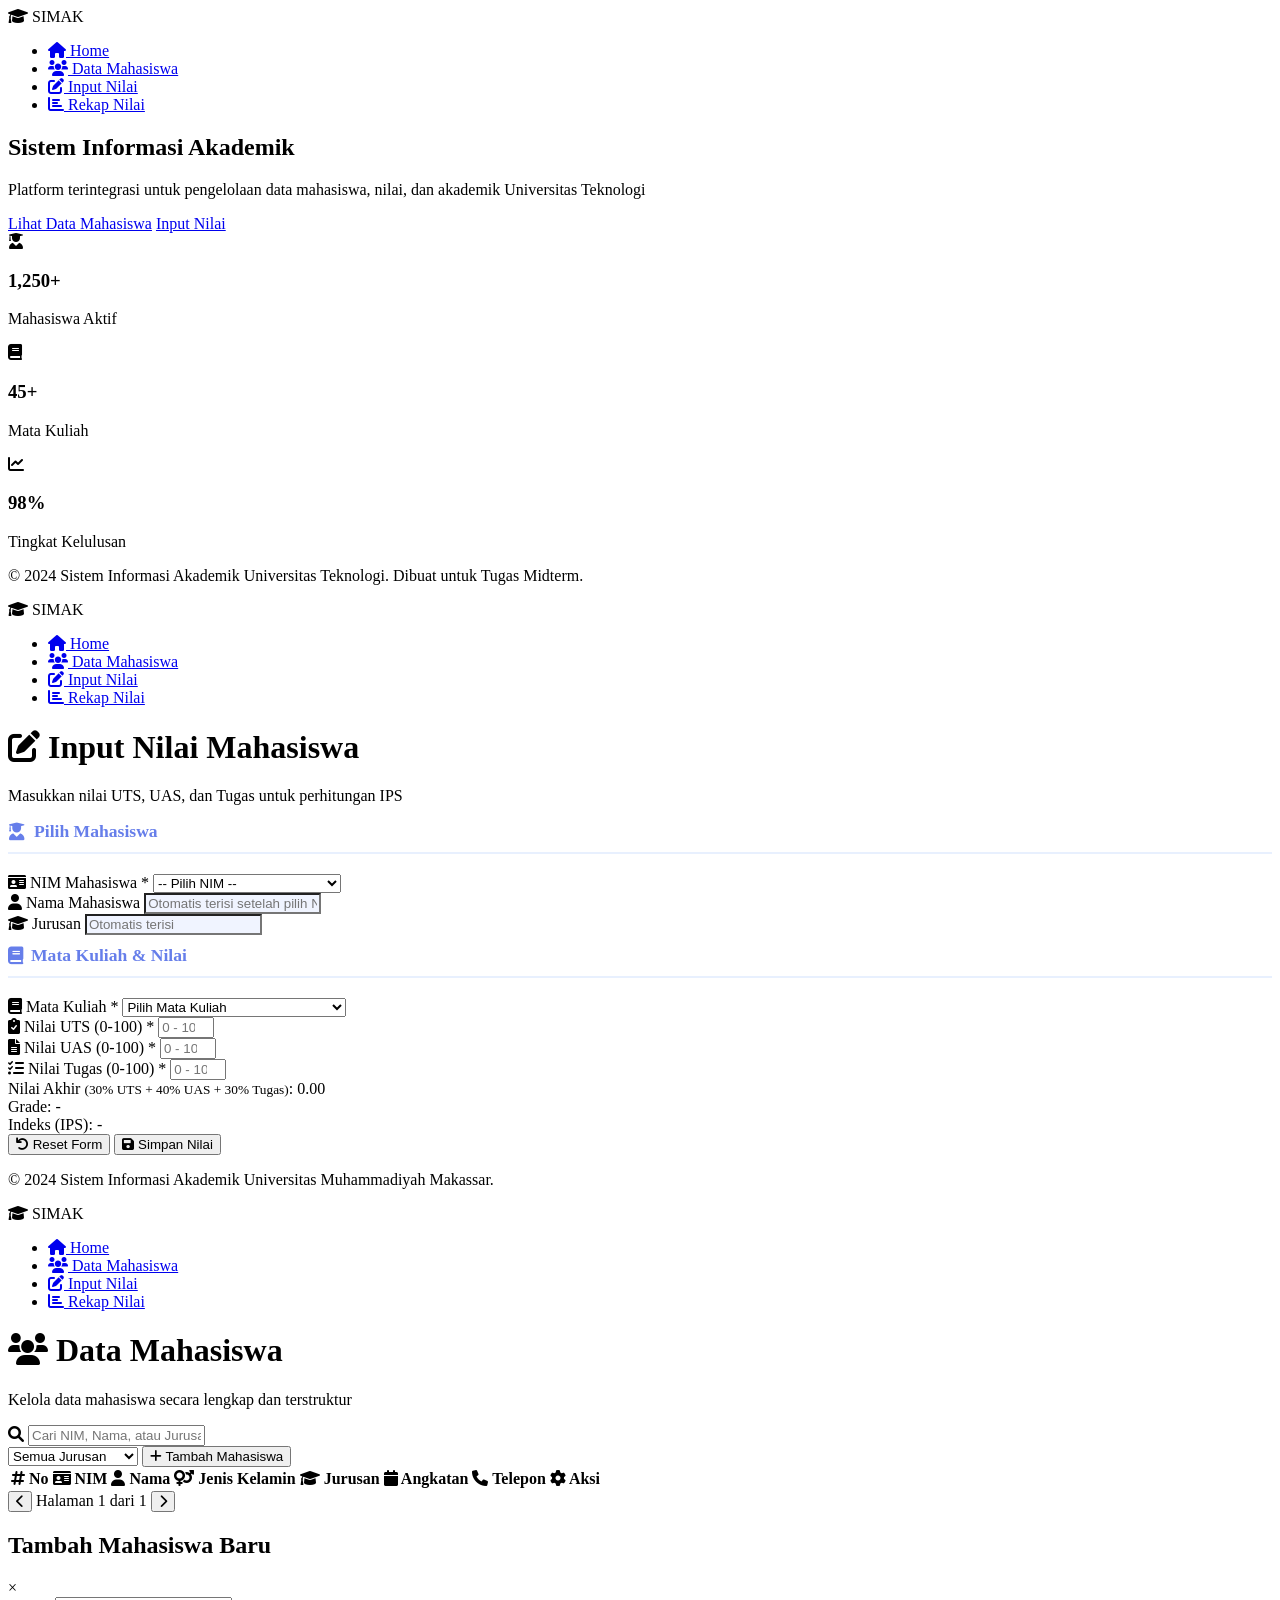
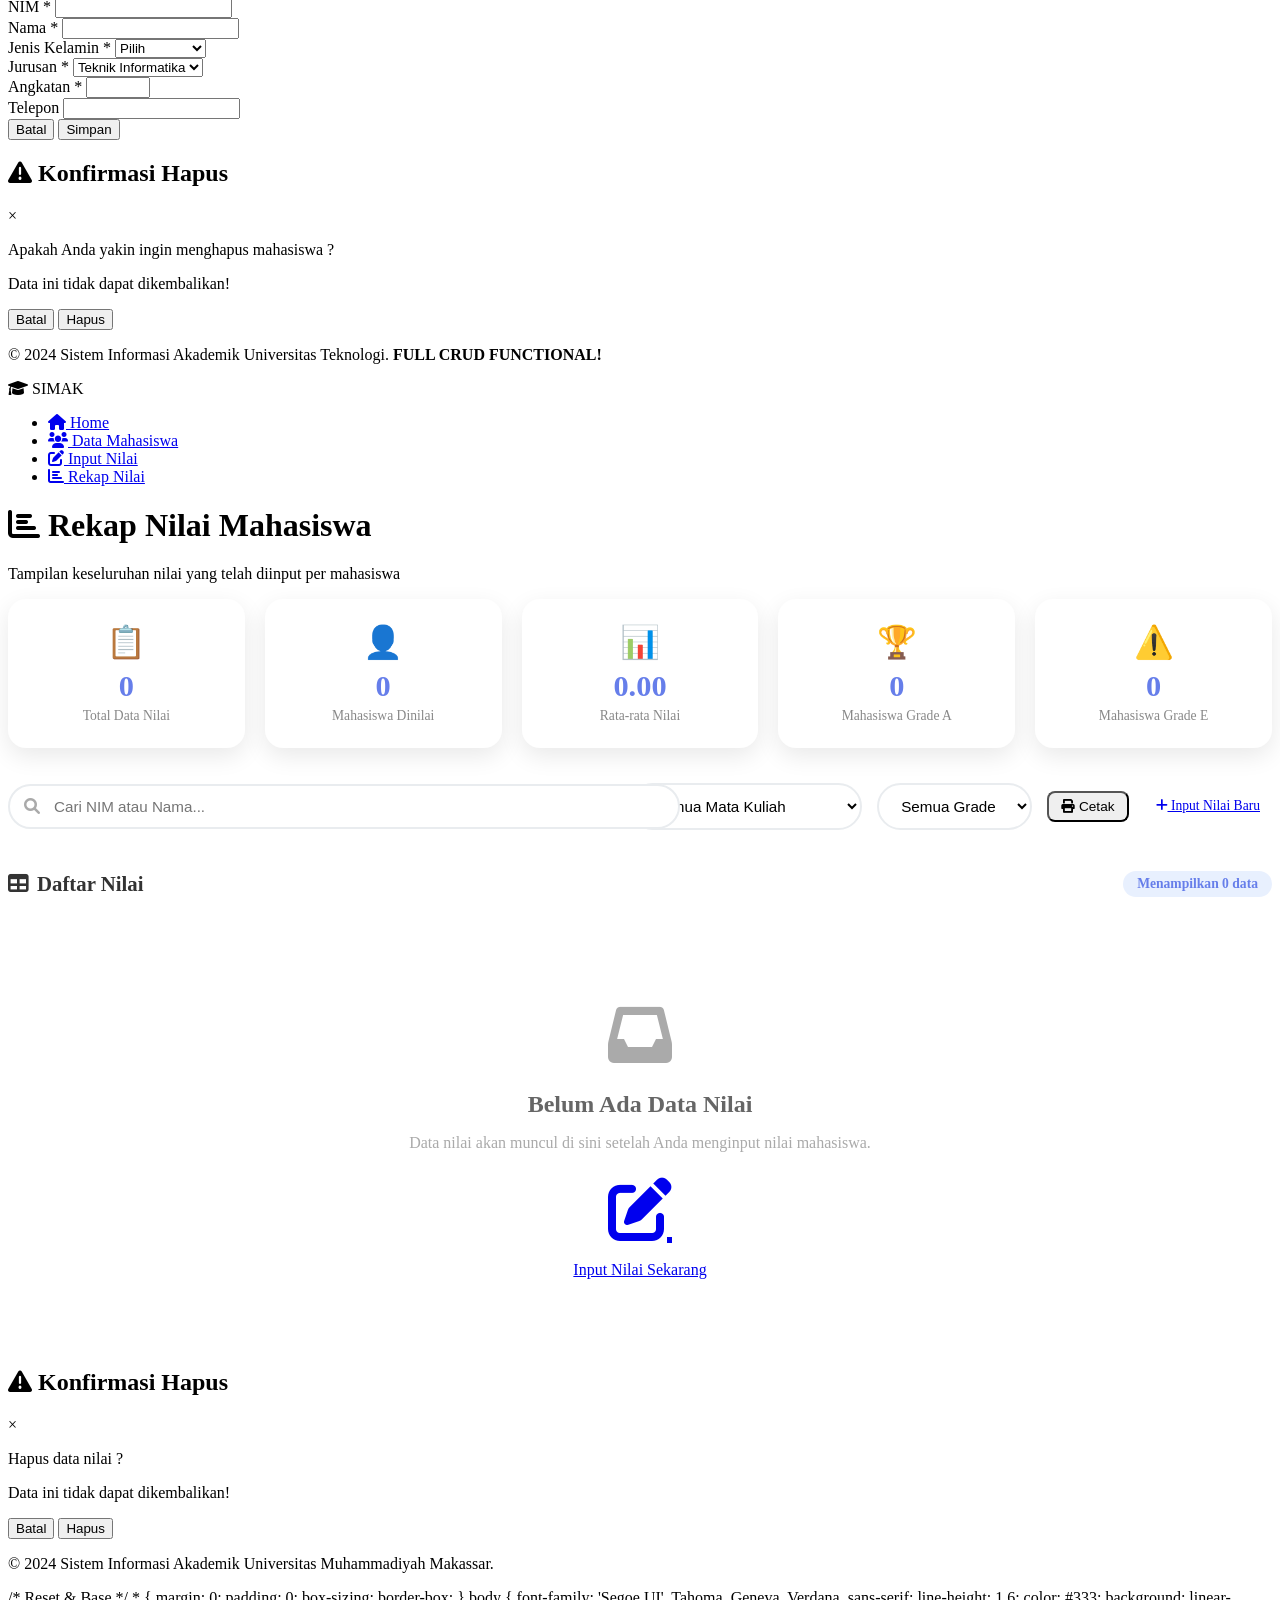
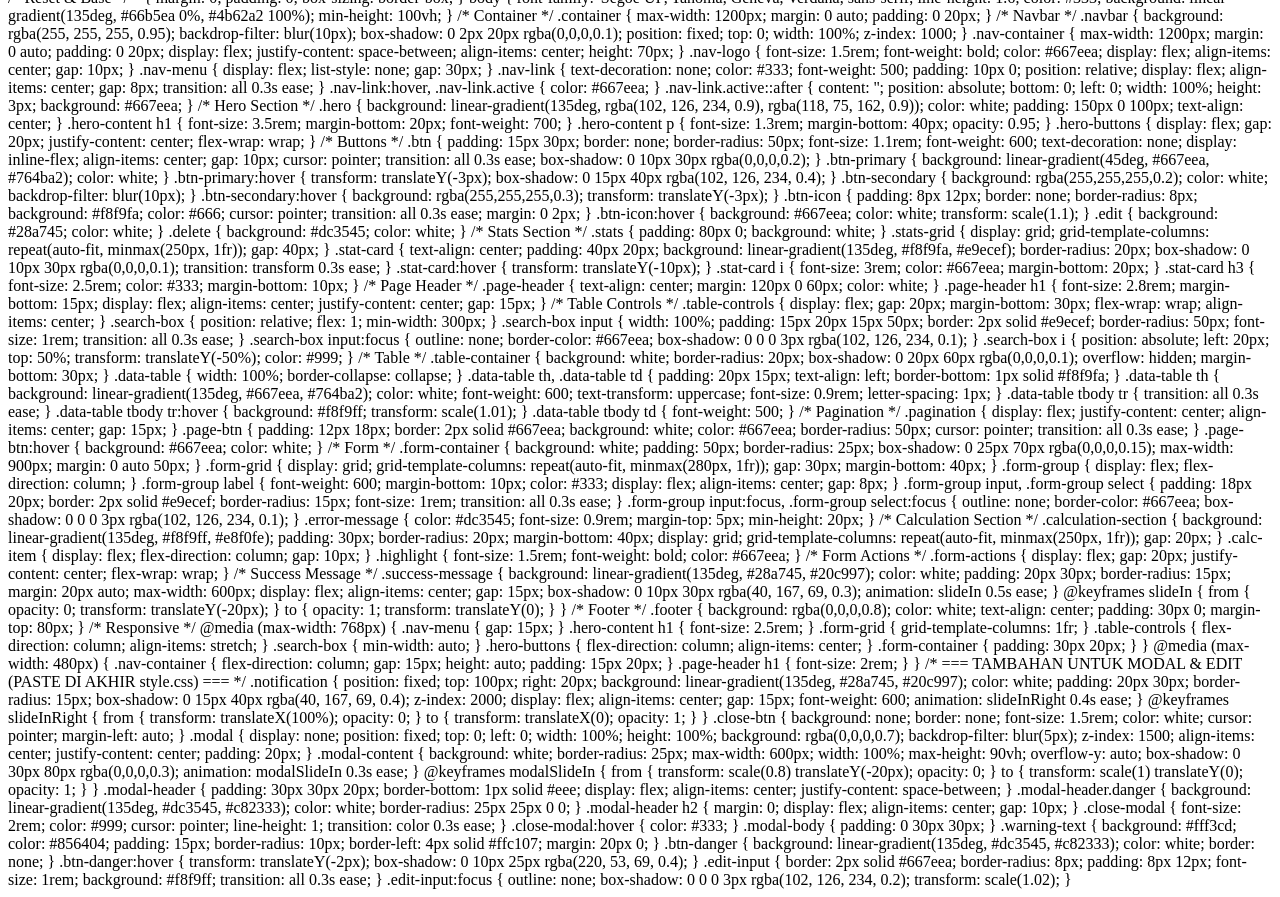
==== index.html @ bd8f0275 "Create index.html" ====
<!DOCTYPE html>
<html lang="id">
<head>
    <meta charset="UTF-8">
    <meta name="viewport" content="width=device-width, initial-scale=1.0">
    <title>Sistem Informasi Akademik - Universitas Muhammadiyah Makassar</title>
    <link rel="stylesheet" href="style.css">
    <link href="https://cdnjs.cloudflare.com/ajax/libs/font-awesome/6.0.0/css/all.min.css" rel="stylesheet">
</head>
<body>
    <!-- Navbar -->
    <nav class="navbar">
        <div class="nav-container">
            <div class="nav-logo">
                <i class="fas fa-graduation-cap"></i>
                SIMAK
            </div>
            <ul class="nav-menu">
                <li><a href="index.html" class="nav-link active"><i class="fas fa-home"></i> Home</a></li>
                <li><a href="mahasiswa.html" class="nav-link"><i class="fas fa-users"></i> Data Mahasiswa</a></li>
                <li><a href="input-nilai.html" class="nav-link"><i class="fas fa-edit"></i> Input Nilai</a></li>
                <li><a href="nilai.html" class="nav-link"><i class="fas fa-chart-bar"></i> Rekap Nilai</a></li>
            </ul>
        </div>
    </nav>

    <!-- Hero Section -->
    <section class="hero">
        <div class="hero-content">
            <h1>Sistem Informasi Akademik</h1>
            <p>Platform terintegrasi untuk pengelolaan data mahasiswa, nilai, dan akademik Universitas Teknologi</p>
            <div class="hero-buttons">
                <a href="mahasiswa.html" class="btn btn-primary">Lihat Data Mahasiswa</a>
                <a href="input-nilai.html" class="btn btn-secondary">Input Nilai</a>
            </div>
        </div>
    </section>

    <!-- Stats Section -->
    <section class="stats">
        <div class="container">
            <div class="stats-grid">
                <div class="stat-card">
                    <i class="fas fa-user-graduate"></i>
                    <h3>1,250+</h3>
                    <p>Mahasiswa Aktif</p>
                </div>
                <div class="stat-card">
                    <i class="fas fa-book"></i>
                    <h3>45+</h3>
                    <p>Mata Kuliah</p>
                </div>
                <div class="stat-card">
                    <i class="fas fa-chart-line"></i>
                    <h3>98%</h3>
                    <p>Tingkat Kelulusan</p>
                </div>
            </div>
        </div>
    </section>

    <!-- Footer -->
    <footer class="footer">
        <div class="container">
            <p>&copy; 2024 Sistem Informasi Akademik Universitas Teknologi. Dibuat untuk Tugas Midterm.</p>
        </div>
    </footer>
</body>
</html>
<!DOCTYPE html>
<html lang="id">
<head>
    <meta charset="UTF-8">
    <meta name="viewport" content="width=device-width, initial-scale=1.0">
    <title>Input Nilai - SIMAK</title>
    <link rel="stylesheet" href="style.css">
    <link href="https://cdnjs.cloudflare.com/ajax/libs/font-awesome/6.0.0/css/all.min.css" rel="stylesheet">
</head>
<body>
    <!-- Navbar -->
    <nav class="navbar">
        <div class="nav-container">
            <div class="nav-logo">
                <i class="fas fa-graduation-cap"></i>
                SIMAK
            </div>
            <ul class="nav-menu">
                <li><a href="index.html" class="nav-link"><i class="fas fa-home"></i> Home</a></li>
                <li><a href="mahasiswa.html" class="nav-link"><i class="fas fa-users"></i> Data Mahasiswa</a></li>
                <li><a href="input-nilai.html" class="nav-link active"><i class="fas fa-edit"></i> Input Nilai</a></li>
                <li><a href="nilai.html" class="nav-link"><i class="fas fa-chart-bar"></i> Rekap Nilai</a></li>
            </ul>
        </div>
    </nav>

    <div class="container">
        <!-- Header -->
        <div class="page-header">
            <h1><i class="fas fa-edit"></i> Input Nilai Mahasiswa</h1>
            <p>Masukkan nilai UTS, UAS, dan Tugas untuk perhitungan IPS</p>
        </div>

        <!-- Alert jika tidak ada data mahasiswa -->
        <div id="noStudentAlert" class="no-data-alert" style="display:none;">
            <i class="fas fa-exclamation-circle"></i>
            <div>
                <strong>Belum ada data mahasiswa!</strong>
                <p>Silakan tambahkan data mahasiswa terlebih dahulu sebelum menginput nilai.</p>
                <a href="mahasiswa.html" class="btn btn-primary" style="margin-top:12px; display:inline-flex;">
                    <i class="fas fa-users"></i> Tambah Data Mahasiswa
                </a>
            </div>
        </div>

        <!-- Form Input Nilai -->
        <form class="form-container" id="nilaiForm">
            <!-- Pilih Mahasiswa -->
            <div class="form-section-title"><i class="fas fa-user-graduate"></i> Pilih Mahasiswa</div>
            <div class="form-grid">
                <div class="form-group">
                    <label for="nimSelect"><i class="fas fa-id-card"></i> NIM Mahasiswa *</label>
                    <select id="nimSelect" name="nim" required>
                        <option value="">-- Pilih NIM --</option>
                    </select>
                    <span class="error-message" id="nimError"></span>
                </div>
                <div class="form-group">
                    <label for="namaDisplay"><i class="fas fa-user"></i> Nama Mahasiswa</label>
                    <input type="text" id="namaDisplay" name="nama" readonly placeholder="Otomatis terisi setelah pilih NIM" style="background:#f0f4ff; cursor:not-allowed;">
                </div>
                <div class="form-group">
                    <label for="jurusanDisplay"><i class="fas fa-graduation-cap"></i> Jurusan</label>
                    <input type="text" id="jurusanDisplay" readonly placeholder="Otomatis terisi" style="background:#f0f4ff; cursor:not-allowed;">
                </div>
            </div>

            <!-- Mata Kuliah -->
            <div class="form-section-title"><i class="fas fa-book"></i> Mata Kuliah & Nilai</div>
            <div class="form-grid">
                <div class="form-group">
                    <label for="matkul"><i class="fas fa-book"></i> Mata Kuliah *</label>
                    <select id="matkul" name="matkul" required>
                        <option value="">Pilih Mata Kuliah</option>
                        <option value="Pemrograman Web">Pemrograman Web (3 SKS)</option>
                        <option value="Basis Data">Basis Data (3 SKS)</option>
                        <option value="Algoritma">Struktur Data & Algoritma (3 SKS)</option>
                        <option value="Jaringan">Jaringan Komputer (3 SKS)</option>
                        <option value="AI">Kecerdasan Buatan (3 SKS)</option>
                    </select>
                </div>
                <div class="form-group">
                    <label for="uts"><i class="fas fa-clipboard-check"></i> Nilai UTS (0-100) *</label>
                    <input type="number" id="uts" name="uts" min="0" max="100" required placeholder="0 - 100">
                    <span class="error-message" id="utsError"></span>
                </div>
                <div class="form-group">
                    <label for="uas"><i class="fas fa-file-alt"></i> Nilai UAS (0-100) *</label>
                    <input type="number" id="uas" name="uas" min="0" max="100" required placeholder="0 - 100">
                    <span class="error-message" id="uasError"></span>
                </div>
                <div class="form-group">
                    <label for="tugas"><i class="fas fa-tasks"></i> Nilai Tugas (0-100) *</label>
                    <input type="number" id="tugas" name="tugas" min="0" max="100" required placeholder="0 - 100">
                    <span class="error-message" id="tugasError"></span>
                </div>
            </div>

            <!-- Perhitungan Otomatis -->
            <div class="calculation-section">
                <div class="calc-item">
                    <label>Nilai Akhir <small>(30% UTS + 40% UAS + 30% Tugas)</small>:</label>
                    <span id="nilaiAkhir" class="highlight">0.00</span>
                </div>
                <div class="calc-item">
                    <label>Grade:</label>
                    <span id="grade" class="highlight">-</span>
                </div>
                <div class="calc-item">
                    <label>Indeks (IPS):</label>
                    <span id="indeks" class="highlight">-</span>
                </div>
            </div>

            <!-- Tombol Submit -->
            <div class="form-actions">
                <button type="reset" class="btn btn-secondary" onclick="resetForm()">
                    <i class="fas fa-undo"></i> Reset Form
                </button>
                <button type="submit" class="btn btn-primary">
                    <i class="fas fa-save"></i> Simpan Nilai
                </button>
            </div>
        </form>

        <!-- Success Message -->
        <div id="successMessage" class="success-message" style="display: none;">
            <i class="fas fa-check-circle"></i>
            <span id="successText">Data nilai berhasil disimpan!</span>
            <a href="nilai.html" style="color:white; margin-left:15px; text-decoration:underline;">Lihat Rekap Nilai →</a>
        </div>
    </div>

    <footer class="footer">
        <div class="container">
            <p>&copy; 2024 Sistem Informasi Akademik Universitas Muhammadiyah Makassar.</p>
        </div>
    </footer>

    <style>
        .form-section-title {
            font-size: 1.1rem;
            font-weight: 700;
            color: #667eea;
            margin-bottom: 20px;
            margin-top: 10px;
            display: flex;
            align-items: center;
            gap: 8px;
            border-bottom: 2px solid #e8f0fe;
            padding-bottom: 10px;
        }
        .no-data-alert {
            background: #fff8e1;
            border-left: 5px solid #ffc107;
            border-radius: 15px;
            padding: 25px 30px;
            display: flex;
            align-items: flex-start;
            gap: 20px;
            margin-bottom: 30px;
            max-width: 900px;
            margin: 0 auto 30px;
            color: #7a5c00;
        }
        .no-data-alert i {
            font-size: 2rem;
            color: #ffc107;
            margin-top: 3px;
        }
        .no-data-alert p { margin: 5px 0 0; }
    </style>

    <script>
        // Load students from localStorage
        const defaultStudents = [
            { id: 1, nim: '211001234', nama: 'Budi Santoso', jurusan: 'TI' },
            { id: 2, nim: '211001235', nama: 'Siti Aisyah', jurusan: 'SI' },
            { id: 3, nim: '211001236', nama: 'Ahmad Fauzi', jurusan: 'TK' },
            { id: 4, nim: '221001237', nama: 'Indah Permata', jurusan: 'TI' },
            { id: 5, nim: '221001238', nama: 'Rizky Pratama', jurusan: 'SI' },
            { id: 6, nim: '211001239', nama: 'Novia Sari', jurusan: 'TK' },
            { id: 7, nim: '221001240', nama: 'Doni Setiawan', jurusan: 'TI' },
            { id: 8, nim: '211001241', nama: 'Larasati', jurusan: 'SI' },
            { id: 9, nim: '221001242', nama: 'Fajar Nugroho', jurusan: 'TK' },
            { id: 10, nim: '211001243', nama: 'Melati Putri', jurusan: 'TI' }
        ];

        const jurusanMap = { TI: 'Teknik Informatika', SI: 'Sistem Informasi', TK: 'Teknik Komputer' };

        let students = JSON.parse(localStorage.getItem('students')) || defaultStudents;

        document.addEventListener('DOMContentLoaded', function () {
            populateNimDropdown();
        });

        function populateNimDropdown() {
            const nimSelect = document.getElementById('nimSelect');
            nimSelect.innerHTML = '<option value="">-- Pilih NIM --</option>';

            if (!students || students.length === 0) {
                document.getElementById('noStudentAlert').style.display = 'flex';
                document.getElementById('nilaiForm').style.display = 'none';
                return;
            }

            students.forEach(s => {
                const opt = document.createElement('option');
                opt.value = s.nim;
                opt.textContent = `${s.nim} - ${s.nama}`;
                nimSelect.appendChild(opt);
            });
        }

        // Auto-fill nama & jurusan saat pilih NIM
        document.getElementById('nimSelect').addEventListener('change', function () {
            const nim = this.value;
            const student = students.find(s => s.nim === nim);
            if (student) {
                document.getElementById('namaDisplay').value = student.nama;
                document.getElementById('jurusanDisplay').value = jurusanMap[student.jurusan] || student.jurusan;
            } else {
                document.getElementById('namaDisplay').value = '';
                document.getElementById('jurusanDisplay').value = '';
            }
        });

        // Real-time calculation
        ['uts', 'uas', 'tugas'].forEach(id => {
            document.getElementById(id).addEventListener('input', calculateNilai);
        });

        function calculateNilai() {
            const uts = parseFloat(document.getElementById('uts').value) || 0;
            const uas = parseFloat(document.getElementById('uas').value) || 0;
            const tugas = parseFloat(document.getElementById('tugas').value) || 0;

            const nilaiAkhir = (uts * 0.3) + (uas * 0.4) + (tugas * 0.3);
            document.getElementById('nilaiAkhir').textContent = nilaiAkhir.toFixed(2);

            const grade = getGrade(nilaiAkhir);
            document.getElementById('grade').textContent = grade;
            document.getElementById('indeks').textContent = getIndeks(grade).toFixed(2);
        }

        function getGrade(nilai) {
            if (nilai >= 80) return 'A';
            if (nilai >= 70) return 'B';
            if (nilai >= 60) return 'C';
            if (nilai >= 50) return 'D';
            return 'E';
        }

        function getIndeks(grade) {
            return { 'A': 4, 'B': 3, 'C': 2.5, 'D': 1.5, 'E': 0 }[grade] || 0;
        }

        function resetForm() {
            document.getElementById('namaDisplay').value = '';
            document.getElementById('jurusanDisplay').value = '';
            document.getElementById('nilaiAkhir').textContent = '0.00';
            document.getElementById('grade').textContent = '-';
            document.getElementById('indeks').textContent = '-';
        }

        // Form validation & save
        document.getElementById('nilaiForm').addEventListener('submit', function (e) {
            e.preventDefault();
            let isValid = true;

            const nim = document.getElementById('nimSelect').value;
            if (!nim) {
                document.getElementById('nimError').textContent = 'Pilih NIM mahasiswa terlebih dahulu';
                isValid = false;
            } else {
                document.getElementById('nimError').textContent = '';
            }

            ['uts', 'uas', 'tugas'].forEach(id => {
                const value = parseFloat(document.getElementById(id).value);
                if (isNaN(value) || value < 0 || value > 100) {
                    document.getElementById(id + 'Error').textContent = 'Nilai harus 0-100';
                    isValid = false;
                } else {
                    document.getElementById(id + 'Error').textContent = '';
                }
            });

            if (!isValid) return;

            // Build record
            const student = students.find(s => s.nim === nim);
            const uts = parseFloat(document.getElementById('uts').value);
            const uas = parseFloat(document.getElementById('uas').value);
            const tugas = parseFloat(document.getElementById('tugas').value);
            const nilaiAkhir = (uts * 0.3) + (uas * 0.4) + (tugas * 0.3);
            const grade = getGrade(nilaiAkhir);
            const matkul = document.getElementById('matkul').value;

            const record = {
                id: Date.now(),
                nim: student.nim,
                nama: student.nama,
                jurusan: student.jurusan,
                matkul,
                uts, uas, tugas,
                nilaiAkhir: parseFloat(nilaiAkhir.toFixed(2)),
                grade,
                indeks: getIndeks(grade),
                tanggal: new Date().toLocaleDateString('id-ID')
            };

            // Save to localStorage
            let nilaiData = JSON.parse(localStorage.getItem('nilaiData')) || [];
            // Cek apakah sudah ada nilai untuk NIM + matkul yang sama, kalau ada replace
            const existingIdx = nilaiData.findIndex(n => n.nim === record.nim && n.matkul === record.matkul);
            if (existingIdx >= 0) {
                nilaiData[existingIdx] = record;
            } else {
                nilaiData.push(record);
            }
            localStorage.setItem('nilaiData', JSON.stringify(nilaiData));

            const msg = document.getElementById('successMessage');
            document.getElementById('successText').textContent =
                `Nilai ${student.nama} (${matkul}) berhasil disimpan! Grade: ${grade}`;
            msg.style.display = 'flex';
            setTimeout(() => { msg.style.display = 'none'; }, 5000);

            this.reset();
            resetForm();
        });
    </script>
</body>
</html>

<!DOCTYPE html>
<html lang="id">
<head>
    <meta charset="UTF-8">
    <meta name="viewport" content="width=device-width, initial-scale=1.0">
    <title>Data Mahasiswa - SIMAK</title>
    <link rel="stylesheet" href="style.css">
    <link href="https://cdnjs.cloudflare.com/ajax/libs/font-awesome/6.0.0/css/all.min.css" rel="stylesheet">
</head>
<body>
    <!-- Navbar -->
    <nav class="navbar">
        <div class="nav-container">
            <div class="nav-logo">
                <i class="fas fa-graduation-cap"></i>
                SIMAK
            </div>
            <ul class="nav-menu">
                <li><a href="index.html" class="nav-link"><i class="fas fa-home"></i> Home</a></li>
                <li><a href="mahasiswa.html" class="nav-link active"><i class="fas fa-users"></i> Data Mahasiswa</a></li>
                <li><a href="input-nilai.html" class="nav-link"><i class="fas fa-edit"></i> Input Nilai</a></li>
                <li><a href="nilai.html" class="nav-link"><i class="fas fa-chart-bar"></i> Rekap Nilai</a></li>
            </ul>
        </div>
    </nav>

    <div class="container">
        <!-- Header -->
        <div class="page-header">
            <h1><i class="fas fa-users"></i> Data Mahasiswa</h1>
            <p>Kelola data mahasiswa secara lengkap dan terstruktur</p>
        </div>

        <!-- Notification -->
        <div id="notification" class="notification" style="display: none;">
            <i class="fas fa-check-circle"></i>
            <span id="notificationText"></span>
            <button id="closeNotification" class="close-btn">&times;</button>
        </div>

        <!-- Search & Filter -->
        <div class="table-controls">
            <div class="search-box">
                <i class="fas fa-search"></i>
                <input type="text" id="searchInput" placeholder="Cari NIM, Nama, atau Jurusan...">
            </div>
            <select id="filterJurusan">
                <option value="">Semua Jurusan</option>
                <option value="TI">Teknik Informatika</option>
                <option value="SI">Sistem Informasi</option>
                <option value="TK">Teknik Komputer</option>
            </select>
            <button class="btn btn-primary" onclick="addNewStudent()">
                <i class="fas fa-plus"></i> Tambah Mahasiswa
            </button>
        </div>

        <!-- Tabel Mahasiswa -->
        <div class="table-container">
            <table class="data-table" id="mahasiswaTable">
                <thead>
                    <tr>
                        <th><i class="fas fa-hashtag"></i> No</th>
                        <th><i class="fas fa-id-card"></i> NIM</th>
                        <th><i class="fas fa-user"></i> Nama</th>
                        <th><i class="fas fa-venus-mars"></i> Jenis Kelamin</th>
                        <th><i class="fas fa-graduation-cap"></i> Jurusan</th>
                        <th><i class="fas fa-calendar"></i> Angkatan</th>
                        <th><i class="fas fa-phone"></i> Telepon</th>
                        <th><i class="fas fa-cog"></i> Aksi</th>
                    </tr>
                </thead>
                <tbody id="tableBody">
                    <!-- Data akan di-generate oleh JavaScript -->
                </tbody>
            </table>
        </div>

        <!-- Pagination -->
        <div class="pagination">
            <button class="page-btn" onclick="previousPage()"><i class="fas fa-chevron-left"></i></button>
            <span class="page-info" id="pageInfo">Halaman 1 dari 1</span>
            <button class="page-btn" onclick="nextPage()"><i class="fas fa-chevron-right"></i></button>
        </div>
    </div>

    <!-- Modal Tambah/Edit -->
    <div id="studentModal" class="modal">
        <div class="modal-content">
            <div class="modal-header">
                <h2 id="modalTitle">Tambah Mahasiswa Baru</h2>
                <span class="close-modal" onclick="closeModal()">&times;</span>
            </div>
            <form id="studentForm">
                <div class="form-grid">
                    <div class="form-group">
                        <label>NIM *</label>
                        <input type="text" id="editNim" required pattern="[0-9]{9}">
                    </div>
                    <div class="form-group">
                        <label>Nama *</label>
                        <input type="text" id="editNama" required>
                    </div>
                    <div class="form-group">
                        <label>Jenis Kelamin *</label>
                        <select id="editJenisKelamin" required>
                            <option value="">Pilih</option>
                            <option value="Laki-laki">Laki-laki</option>
                            <option value="Perempuan">Perempuan</option>
                        </select>
                    </div>
                    <div class="form-group">
                        <label>Jurusan *</label>
                        <select id="editJurusan" required>
                            <option value="TI">Teknik Informatika</option>
                            <option value="SI">Sistem Informasi</option>
                            <option value="TK">Teknik Komputer</option>
                        </select>
                    </div>
                    <div class="form-group">
                        <label>Angkatan *</label>
                        <input type="number" id="editAngkatan" min="2010" max="2025" required>
                    </div>
                    <div class="form-group">
                        <label>Telepon</label>
                        <input type="tel" id="editTelepon">
                    </div>
                </div>
                <div class="form-actions">
                    <button type="button" class="btn btn-secondary" onclick="closeModal()">Batal</button>
                    <button type="submit" class="btn btn-primary">Simpan</button>
                </div>
            </form>
        </div>
    </div>

    <!-- Delete Confirmation Modal -->
    <div id="deleteModal" class="modal">
        <div class="modal-content">
            <div class="modal-header danger">
                <h2><i class="fas fa-exclamation-triangle"></i> Konfirmasi Hapus</h2>
                <span class="close-modal" onclick="closeDeleteModal()">&times;</span>
            </div>
            <div class="modal-body">
                <p>Apakah Anda yakin ingin menghapus mahasiswa <strong id="deleteName"></strong>?</p>
                <p class="warning-text">Data ini tidak dapat dikembalikan!</p>
            </div>
            <div class="form-actions">
                <button type="button" class="btn btn-secondary" onclick="closeDeleteModal()">Batal</button>
                <button type="button" class="btn btn-danger" onclick="confirmDelete()">Hapus</button>
            </div>
        </div>
    </div>

    <footer class="footer">
        <div class="container">
            <p>&copy; 2024 Sistem Informasi Akademik Universitas Teknologi. <strong>FULL CRUD FUNCTIONAL!</strong></p>
        </div>
    </footer>

    <script>
        // Data Mahasiswa (Local Storage)
        let students = JSON.parse(localStorage.getItem('students')) || [
            { id: 1, nim: '211001234', nama: 'Budi Santoso', jenisKelamin: 'Laki-laki', jurusan: 'TI', angkatan: 2025, telepon: '08123456789' },
            { id: 2, nim: '211001235', nama: 'Siti Aisyah', jenisKelamin: 'Perempuan', jurusan: 'SI', angkatan: 2025, telepon: '08123456790' },
            { id: 3, nim: '211001236', nama: 'Ahmad Fauzi', jenisKelamin: 'Laki-laki', jurusan: 'TK', angkatan: 2025, telepon: '08123456791' },
            { id: 4, nim: '221001237', nama: 'Indah Permata', jenisKelamin: 'Perempuan', jurusan: 'TI', angkatan: 2025, telepon: '08123456792' },
            { id: 5, nim: '221001238', nama: 'Rizky Pratama', jenisKelamin: 'Laki-laki', jurusan: 'SI', angkatan: 2025, telepon: '08123456793' },
            { id: 6, nim: '211001239', nama: 'Novia Sari', jenisKelamin: 'Perempuan', jurusan: 'TK', angkatan: 2025, telepon: '08123456794' },
            { id: 7, nim: '221001240', nama: 'Doni Setiawan', jenisKelamin: 'Laki-laki', jurusan: 'TI', angkatan: 2024, telepon: '08123456795' },
            { id: 8, nim: '211001241', nama: 'Larasati', jenisKelamin: 'Perempuan', jurusan: 'SI', angkatan: 2025, telepon: '08123456796' },
            { id: 9, nim: '221001242', nama: 'Fajar Nugroho', jenisKelamin: 'Laki-laki', jurusan: 'TK', angkatan: 2025, telepon: '08123456797' },
            { id: 10, nim: '211001243', nama: 'Melati Putri', jenisKelamin: 'Perempuan', jurusan: 'TI', angkatan: 2025, telepon: '08123456798' }
        ];

        let currentPage = 1;
        const itemsPerPage = 5;
        let editingId = null;

        // Initialize
        document.addEventListener('DOMContentLoaded', function() {
            saveData();
            renderTable();
            setupEventListeners();
        });

        // Render Table
        function renderTable() {
            const tbody = document.getElementById('tableBody');
            const startIndex = (currentPage - 1) * itemsPerPage;
            const endIndex = startIndex + itemsPerPage;
            const paginatedStudents = students.slice(startIndex, endIndex);
            
            tbody.innerHTML = '';
            
            paginatedStudents.forEach((student, index) => {
                const row = document.createElement('tr');
                row.innerHTML = `
                    <td>${startIndex + index + 1}</td>
                    <td>${student.nim}</td>
                    <td class="editable" data-field="nama" data-id="${student.id}">${student.nama}</td>
                    <td>${student.jenisKelamin}</td>
                    <td>${student.jurusan}</td>
                    <td>${student.angkatan}</td>
                    <td>${student.telepon || '-'}</td>
                    <td>
                        <button class="btn-icon edit" onclick="editStudent(${student.id})" title="Edit">
                            <i class="fas fa-edit"></i>
                        </button>
                        <button class="btn-icon delete" onclick="showDeleteModal(${student.id}, '${student.nama}')" title="Hapus">
                            <i class="fas fa-trash"></i>
                        </button>
                    </td>
                `;
                tbody.appendChild(row);
            });
            
            updatePagination();
            makeEditable();
        }

        // Make cells editable (double-click nama)
        function makeEditable() {
            const editableCells = document.querySelectorAll('.editable');
            editableCells.forEach(cell => {
                cell.addEventListener('dblclick', function() {
                    if (editingId) return; // Only one edit at a time
                    
                    const studentId = parseInt(this.dataset.id);
                    const field = this.dataset.field;
                    editingId = studentId;
                    
                    const originalValue = this.textContent;
                    const input = document.createElement('input');
                    input.type = 'text';
                    input.value = originalValue;
                    input.className = 'edit-input';
                    input.style.width = '200px';
                    
                    this.textContent = '';
                    this.appendChild(input);
                    input.focus();
                    input.select();
                    
                    input.addEventListener('blur', function() {
                        const newValue = this.value.trim();
                        updateStudentField(studentId, field, newValue || originalValue);
                        this.parentElement.textContent = newValue || originalValue;
                        editingId = null;
                    });
                    
                    input.addEventListener('keypress', function(e) {
                        if (e.key === 'Enter') {
                            this.blur();
                        }
                    });
                });
            });
        }

        // Update single field
        function updateStudentField(id, field, value) {
            const student = students.find(s => s.id === id);
            if (student) {
                student[field] = value;
                saveData();
                showNotification(`Data ${field} berhasil diupdate!`);
            }
        }

        // Edit Student (Full Modal)
        function editStudent(id) {
            const student = students.find(s => s.id === id);
            if (!student) return;
            
            editingId = id;
            document.getElementById('modalTitle').textContent = 'Edit Mahasiswa';
            document.getElementById('editNim').value = student.nim;
            document.getElementById('editNama').value = student.nama;
            document.getElementById('editJenisKelamin').value = student.jenisKelamin;
            document.getElementById('editJurusan').value = student.jurusan;
            document.getElementById('editAngkatan').value = student.angkatan;
            document.getElementById('editTelepon').value = student.telepon || '';
            
            document.getElementById('studentModal').style.display = 'flex';
        }

        // Add New Student
        function addNewStudent() {
            editingId = 'new';
            document.getElementById('modalTitle').textContent = 'Tambah Mahasiswa Baru';
            document.getElementById('studentForm').reset();
            document.getElementById('studentModal').style.display = 'flex';
        }

        // Modal Form Submit
        document.getElementById('studentForm').addEventListener('submit', function(e) {
            e.preventDefault();
            
            const nim = document.getElementById('editNim').value;
            const nama = document.getElementById('editNama').value;
            const jenisKelamin = document.getElementById('editJenisKelamin').value;
            const jurusan = document.getElementById('editJurusan').value;
            const angkatan = document.getElementById('editAngkatan').value;
            const telepon = document.getElementById('editTelepon').value;
            
            if (editingId === 'new') {
                // Add new
                const newId = Math.max(...students.map(s => s.id)) + 1;
                students.push({
                    id: newId,
                    nim, nama, jenisKelamin, jurusan, angkatan: parseInt(angkatan), telepon
                });
                showNotification('Mahasiswa baru berhasil ditambahkan!');
            } else {
                // Update existing
                const student = students.find(s => s.id == editingId);
                if (student) {
                    student.nim = nim;
                    student.nama = nama;
                    student.jenisKelamin = jenisKelamin;
                    student.jurusan = jurusan;
                    student.angkatan = parseInt(angkatan);
                    student.telepon = telepon;
                    showNotification('Data mahasiswa berhasil diupdate!');
                }
            }
            
            saveData();
            renderTable();
            closeModal();
        });

        // Delete Functions
        let deleteId = null;
        function showDeleteModal(id, name) {
            deleteId = id;
            document.getElementById('deleteName').textContent = name;
            document.getElementById('deleteModal').style.display = 'flex';
        }

        function confirmDelete() {
            students = students.filter(s => s.id !== deleteId);
            saveData();
            renderTable();
            closeDeleteModal();
            showNotification('Mahasiswa berhasil dihapus!');
        }

        function closeDeleteModal() {
            document.getElementById('deleteModal').style.display = 'none';
            deleteId = null;
        }

        // Modal Controls
        function closeModal() {
            document.getElementById('studentModal').style.display = 'none';
            editingId = null;
        }

        // Pagination
        function updatePagination() {
            const totalPages = Math.ceil(students.length / itemsPerPage);
            document.getElementById('pageInfo').textContent = `Halaman ${currentPage} dari ${totalPages}`;
        }

        function previousPage() {
            if (currentPage > 1) {
                currentPage--;
                renderTable();
            }
        }

        function nextPage() {
            const totalPages = Math.ceil(students.length / itemsPerPage);
            if (currentPage < totalPages) {
                currentPage++;
                renderTable();
            }
        }

        // Search & Filter
        document.getElementById('searchInput').addEventListener('keyup', function() {
            filterTable();
        });

        document.getElementById('filterJurusan').addEventListener('change', function() {
            filterTable();
        });

        function filterTable() {
            const searchValue = document.getElementById('searchInput').value.toLowerCase();
            const jurusanFilter = document.getElementById('filterJurusan').value.toLowerCase();
            
            // Reset to page 1 on filter
            currentPage = 1;
            
            // Filter students
            let filteredStudents = students.filter(student => {
                const matchesSearch = student.nim.toLowerCase().includes(searchValue) ||
                                    student.nama.toLowerCase().includes(searchValue) ||
                                    student.jurusan.toLowerCase().includes(searchValue);
                const matchesJurusan = !jurusanFilter || student.jurusan.toLowerCase().includes(jurusanFilter);
                return matchesSearch && matchesJurusan;
            });
            
            // Temporary override for filtered data
            renderFilteredTable(filteredStudents);
        }

        function renderFilteredTable(filteredStudents) {
            const tbody = document.getElementById('tableBody');
            const startIndex = (currentPage - 1) * itemsPerPage;
            const endIndex = startIndex + itemsPerPage;
            const paginated = filteredStudents.slice(startIndex, endIndex);
            
            tbody.innerHTML = '';
            paginated.forEach((student, index) => {
                const row = document.createElement('tr');
                row.innerHTML = `
                    <td>${startIndex + index + 1}</td>
                    <td>${student.nim}</td>
                    <td class="editable" data-field="nama" data-id="${student.id}">${student.nama}</td>
                    <td>${student.jenisKelamin}</td>
                    <td>${student.jurusan}</td>
                    <td>${student.angkatan}</td>
                    <td>${student.telepon || '-'}</td>
                    <td>
                        <button class="btn-icon edit" onclick="editStudent(${student.id})">
                            <i class="fas fa-edit"></i>
                        </button>
                        <button class="btn-icon delete" onclick="showDeleteModal(${student.id}, '${student.nama}')">
                            <i class="fas fa-trash"></i>
                        </button>
                    </td>
                `;
                tbody.appendChild(row);
            });
            
            makeEditable();
            updatePaginationFiltered(filteredStudents.length);
        }

        function updatePaginationFiltered(filteredCount) {
            const totalPages = Math.ceil(filteredCount / itemsPerPage);
            document.getElementById('pageInfo').textContent = `Hasil: ${filteredCount} | Halaman ${currentPage} dari ${totalPages}`;
        }

        // Local Storage
        function saveData() {
            localStorage.setItem('students', JSON.stringify(students));
        }

        // Notifications
        function showNotification(message) {
            const notification = document.getElementById('notification');
            document.getElementById('notificationText').textContent = message;
            notification.style.display = 'flex';
            notification.className = 'notification success';
            setTimeout(() => {
                notification.style.display = 'none';
            }, 3000);
        }

        document.getElementById('closeNotification').addEventListener('click', function() {
            document.getElementById('notification').style.display = 'none';
        });

        // Event Listeners
        function setupEventListeners() {
            // Close modals on outside click
            window.onclick = function(event) {
                const studentModal = document.getElementById('studentModal');
                const deleteModal = document.getElementById('deleteModal');
                
                if (event.target === studentModal) closeModal();
                if (event.target === deleteModal) closeDeleteModal();
            }
        }
    </script>
</body>
</html>
<!DOCTYPE html>
<html lang="id">
<head>
    <meta charset="UTF-8">
    <meta name="viewport" content="width=device-width, initial-scale=1.0">
    <title>Rekap Nilai - SIMAK</title>
    <link rel="stylesheet" href="style.css">
    <link href="https://cdnjs.cloudflare.com/ajax/libs/font-awesome/6.0.0/css/all.min.css" rel="stylesheet">
    <style>
        /* Grade badges */
        .badge {
            display: inline-block;
            padding: 4px 14px;
            border-radius: 50px;
            font-weight: 700;
            font-size: 0.9rem;
            letter-spacing: 0.5px;
        }
        .badge-A { background: #d4edda; color: #155724; }
        .badge-B { background: #cce5ff; color: #004085; }
        .badge-C { background: #fff3cd; color: #856404; }
        .badge-D { background: #fde8d0; color: #7a3e00; }
        .badge-E { background: #f8d7da; color: #721c24; }

        /* Summary cards */
        .summary-grid {
            display: grid;
            grid-template-columns: repeat(auto-fit, minmax(180px, 1fr));
            gap: 20px;
            margin-bottom: 35px;
        }
        .summary-card {
            background: white;
            border-radius: 18px;
            padding: 24px 20px;
            text-align: center;
            box-shadow: 0 8px 25px rgba(0,0,0,0.09);
            transition: transform 0.3s ease;
        }
        .summary-card:hover { transform: translateY(-6px); }
        .summary-card .card-icon {
            font-size: 2rem;
            margin-bottom: 10px;
        }
        .summary-card .card-value {
            font-size: 1.9rem;
            font-weight: 800;
            color: #667eea;
            line-height: 1;
        }
        .summary-card .card-label {
            font-size: 0.85rem;
            color: #888;
            margin-top: 6px;
        }

        /* Empty state */
        .empty-state {
            text-align: center;
            padding: 70px 20px;
            color: #aaa;
        }
        .empty-state i { font-size: 4rem; margin-bottom: 20px; display: block; }
        .empty-state h3 { font-size: 1.5rem; color: #666; margin-bottom: 10px; }
        .empty-state p { margin-bottom: 25px; }

        /* Filter bar */
        .filter-bar {
            display: flex;
            gap: 15px;
            flex-wrap: wrap;
            align-items: center;
            margin-bottom: 25px;
        }
        .filter-bar select, .filter-bar input {
            padding: 12px 18px;
            border: 2px solid #e9ecef;
            border-radius: 50px;
            font-size: 0.95rem;
            transition: border-color 0.3s;
            background: white;
        }
        .filter-bar select:focus, .filter-bar input:focus {
            outline: none;
            border-color: #667eea;
        }
        .filter-bar .search-wrap {
            position: relative;
            flex: 1;
            min-width: 220px;
        }
        .filter-bar .search-wrap input {
            width: 100%;
            padding-left: 44px;
        }
        .filter-bar .search-wrap i {
            position: absolute;
            left: 16px;
            top: 50%;
            transform: translateY(-50%);
            color: #aaa;
        }

        /* Table nilai akhir column color */
        .nilai-cell { font-weight: 700; }
        .nilai-high { color: #28a745; }
        .nilai-mid  { color: #fd7e14; }
        .nilai-low  { color: #dc3545; }

        .btn-sm {
            padding: 6px 12px;
            font-size: 0.85rem;
            border-radius: 8px;
        }

        .section-head {
            display: flex;
            justify-content: space-between;
            align-items: center;
            margin-bottom: 20px;
            flex-wrap: wrap;
            gap: 15px;
        }
        .section-head h2 {
            font-size: 1.3rem;
            color: #333;
            display: flex;
            align-items: center;
            gap: 8px;
        }
        .total-badge {
            background: #e8f0fe;
            color: #667eea;
            padding: 5px 14px;
            border-radius: 50px;
            font-size: 0.85rem;
            font-weight: 600;
        }

        /* Print-friendly */
        @media print {
            .navbar, .filter-bar, .form-actions, .btn, footer { display: none !important; }
            body { background: white !important; }
            .table-container { box-shadow: none; }
        }
    </style>
</head>
<body>
    <!-- Navbar -->
    <nav class="navbar">
        <div class="nav-container">
            <div class="nav-logo">
                <i class="fas fa-graduation-cap"></i>
                SIMAK
            </div>
            <ul class="nav-menu">
                <li><a href="index.html" class="nav-link"><i class="fas fa-home"></i> Home</a></li>
                <li><a href="mahasiswa.html" class="nav-link"><i class="fas fa-users"></i> Data Mahasiswa</a></li>
                <li><a href="input-nilai.html" class="nav-link"><i class="fas fa-edit"></i> Input Nilai</a></li>
                <li><a href="nilai.html" class="nav-link active"><i class="fas fa-chart-bar"></i> Rekap Nilai</a></li>
            </ul>
        </div>
    </nav>

    <div class="container">
        <!-- Header -->
        <div class="page-header">
            <h1><i class="fas fa-chart-bar"></i> Rekap Nilai Mahasiswa</h1>
            <p>Tampilan keseluruhan nilai yang telah diinput per mahasiswa</p>
        </div>

        <!-- Summary Cards -->
        <div class="summary-grid" id="summaryGrid">
            <div class="summary-card">
                <div class="card-icon">📋</div>
                <div class="card-value" id="totalEntries">0</div>
                <div class="card-label">Total Data Nilai</div>
            </div>
            <div class="summary-card">
                <div class="card-icon">👤</div>
                <div class="card-value" id="totalMahasiswa">0</div>
                <div class="card-label">Mahasiswa Dinilai</div>
            </div>
            <div class="summary-card">
                <div class="card-icon">📊</div>
                <div class="card-value" id="avgNilai">0.00</div>
                <div class="card-label">Rata-rata Nilai</div>
            </div>
            <div class="summary-card">
                <div class="card-icon">🏆</div>
                <div class="card-value" id="gradeACount">0</div>
                <div class="card-label">Mahasiswa Grade A</div>
            </div>
            <div class="summary-card">
                <div class="card-icon">⚠️</div>
                <div class="card-value" id="gradeECount">0</div>
                <div class="card-label">Mahasiswa Grade E</div>
            </div>
        </div>

        <!-- Filter Bar -->
        <div class="filter-bar">
            <div class="search-wrap">
                <i class="fas fa-search"></i>
                <input type="text" id="searchInput" placeholder="Cari NIM atau Nama...">
            </div>
            <select id="filterMatkul">
                <option value="">Semua Mata Kuliah</option>
                <option value="Pemrograman Web">Pemrograman Web</option>
                <option value="Basis Data">Basis Data</option>
                <option value="Algoritma">Struktur Data & Algoritma</option>
                <option value="Jaringan">Jaringan Komputer</option>
                <option value="AI">Kecerdasan Buatan</option>
            </select>
            <select id="filterGrade">
                <option value="">Semua Grade</option>
                <option value="A">Grade A</option>
                <option value="B">Grade B</option>
                <option value="C">Grade C</option>
                <option value="D">Grade D</option>
                <option value="E">Grade E</option>
            </select>
            <button class="btn btn-secondary btn-sm" onclick="window.print()">
                <i class="fas fa-print"></i> Cetak
            </button>
            <a href="input-nilai.html" class="btn btn-primary btn-sm">
                <i class="fas fa-plus"></i> Input Nilai Baru
            </a>
        </div>

        <!-- Section header + count -->
        <div class="section-head">
            <h2><i class="fas fa-table"></i> Daftar Nilai</h2>
            <span class="total-badge" id="showingCount">Menampilkan 0 data</span>
        </div>

        <!-- Table -->
        <div class="table-container" id="tableWrapper">
            <!-- Empty state shown when no data -->
            <div class="empty-state" id="emptyState">
                <i class="fas fa-inbox"></i>
                <h3>Belum Ada Data Nilai</h3>
                <p>Data nilai akan muncul di sini setelah Anda menginput nilai mahasiswa.</p>
                <a href="input-nilai.html" class="btn btn-primary">
                    <i class="fas fa-edit"></i> Input Nilai Sekarang
                </a>
            </div>

            <table class="data-table" id="nilaiTable" style="display:none;">
                <thead>
                    <tr>
                        <th><i class="fas fa-hashtag"></i> No</th>
                        <th><i class="fas fa-id-card"></i> NIM</th>
                        <th><i class="fas fa-user"></i> Nama</th>
                        <th><i class="fas fa-graduation-cap"></i> Jurusan</th>
                        <th><i class="fas fa-book"></i> Mata Kuliah</th>
                        <th><i class="fas fa-clipboard-check"></i> UTS</th>
                        <th><i class="fas fa-file-alt"></i> UAS</th>
                        <th><i class="fas fa-tasks"></i> Tugas</th>
                        <th><i class="fas fa-calculator"></i> Nilai Akhir</th>
                        <th><i class="fas fa-medal"></i> Grade</th>
                        <th><i class="fas fa-star"></i> Indeks</th>
                        <th><i class="fas fa-calendar"></i> Tanggal</th>
                        <th><i class="fas fa-cog"></i> Aksi</th>
                    </tr>
                </thead>
                <tbody id="tableBody"></tbody>
            </table>
        </div>

        <!-- Pagination -->
        <div class="pagination" id="paginationWrap" style="margin-top:20px; display:none;">
            <button class="page-btn" onclick="changePage(-1)"><i class="fas fa-chevron-left"></i></button>
            <span class="page-info" id="pageInfo">Halaman 1 dari 1</span>
            <button class="page-btn" onclick="changePage(1)"><i class="fas fa-chevron-right"></i></button>
        </div>
    </div>

    <!-- Delete Confirm Modal -->
    <div id="deleteModal" class="modal">
        <div class="modal-content">
            <div class="modal-header danger">
                <h2><i class="fas fa-exclamation-triangle"></i> Konfirmasi Hapus</h2>
                <span class="close-modal" onclick="closeDelete()">&times;</span>
            </div>
            <div class="modal-body">
                <p>Hapus data nilai <strong id="deleteLabel"></strong>?</p>
                <p class="warning-text">Data ini tidak dapat dikembalikan!</p>
            </div>
            <div class="form-actions">
                <button class="btn btn-secondary" onclick="closeDelete()">Batal</button>
                <button class="btn btn-danger" onclick="confirmDelete()">Hapus</button>
            </div>
        </div>
    </div>

    <footer class="footer">
        <div class="container">
            <p>&copy; 2024 Sistem Informasi Akademik Universitas Muhammadiyah Makassar.</p>
        </div>
    </footer>

    <script>
        const jurusanMap = { TI: 'Teknik Informatika', SI: 'Sistem Informasi', TK: 'Teknik Komputer' };
        let nilaiData = [];
        let filteredData = [];
        let currentPage = 1;
        const itemsPerPage = 8;
        let deleteId = null;

        document.addEventListener('DOMContentLoaded', function () {
            loadData();
            renderAll();

            document.getElementById('searchInput').addEventListener('input', applyFilter);
            document.getElementById('filterMatkul').addEventListener('change', applyFilter);
            document.getElementById('filterGrade').addEventListener('change', applyFilter);
        });

        function loadData() {
            nilaiData = JSON.parse(localStorage.getItem('nilaiData')) || [];
        }

        function renderAll() {
            applyFilter();
            renderSummary();
        }

        function renderSummary() {
            document.getElementById('totalEntries').textContent = nilaiData.length;
            const uniqueNim = [...new Set(nilaiData.map(n => n.nim))];
            document.getElementById('totalMahasiswa').textContent = uniqueNim.length;
            const avg = nilaiData.length
                ? (nilaiData.reduce((s, n) => s + n.nilaiAkhir, 0) / nilaiData.length).toFixed(2)
                : '0.00';
            document.getElementById('avgNilai').textContent = avg;
            document.getElementById('gradeACount').textContent = nilaiData.filter(n => n.grade === 'A').length;
            document.getElementById('gradeECount').textContent = nilaiData.filter(n => n.grade === 'E').length;
        }

        function applyFilter() {
            const search = document.getElementById('searchInput').value.toLowerCase();
            const matkul = document.getElementById('filterMatkul').value;
            const grade  = document.getElementById('filterGrade').value;

            filteredData = nilaiData.filter(n => {
                const matchSearch = n.nim.toLowerCase().includes(search) || n.nama.toLowerCase().includes(search);
                const matchMatkul = !matkul || n.matkul === matkul;
                const matchGrade  = !grade  || n.grade === grade;
                return matchSearch && matchMatkul && matchGrade;
            });

            currentPage = 1;
            renderTable();
        }

        function renderTable() {
            const tbody = document.getElementById('tableBody');
            const table = document.getElementById('nilaiTable');
            const empty = document.getElementById('emptyState');
            const pag   = document.getElementById('paginationWrap');

            if (filteredData.length === 0) {
                table.style.display = 'none';
                empty.style.display = 'block';
                pag.style.display = 'none';
                document.getElementById('showingCount').textContent = 'Menampilkan 0 data';
                return;
            }

            empty.style.display = 'none';
            table.style.display = 'table';

            const start = (currentPage - 1) * itemsPerPage;
            const end   = start + itemsPerPage;
            const page  = filteredData.slice(start, end);
            const totalPages = Math.ceil(filteredData.length / itemsPerPage);

            tbody.innerHTML = '';
            page.forEach((n, idx) => {
                const jurusan = jurusanMap[n.jurusan] || n.jurusan;
                const naClass = n.nilaiAkhir >= 70 ? 'nilai-high' : n.nilaiAkhir >= 50 ? 'nilai-mid' : 'nilai-low';
                const row = document.createElement('tr');
                row.innerHTML = `
                    <td>${start + idx + 1}</td>
                    <td><strong>${n.nim}</strong></td>
                    <td>${n.nama}</td>
                    <td><small>${jurusan}</small></td>
                    <td>${n.matkul}</td>
                    <td>${n.uts}</td>
                    <td>${n.uas}</td>
                    <td>${n.tugas}</td>
                    <td class="nilai-cell ${naClass}">${n.nilaiAkhir.toFixed(2)}</td>
                    <td><span class="badge badge-${n.grade}">${n.grade}</span></td>
                    <td>${n.indeks.toFixed(2)}</td>
                    <td><small>${n.tanggal || '-'}</small></td>
                    <td>
                        <button class="btn-icon delete" onclick="showDelete(${n.id}, '${n.nama} - ${n.matkul}')" title="Hapus">
                            <i class="fas fa-trash"></i>
                        </button>
                    </td>
                `;
                tbody.appendChild(row);
            });

            document.getElementById('pageInfo').textContent = `Halaman ${currentPage} dari ${totalPages}`;
            document.getElementById('showingCount').textContent = `Menampilkan ${filteredData.length} data`;
            pag.style.display = totalPages > 1 ? 'flex' : 'none';
        }

        function changePage(dir) {
            const totalPages = Math.ceil(filteredData.length / itemsPerPage);
            currentPage = Math.max(1, Math.min(totalPages, currentPage + dir));
            renderTable();
        }

        // Delete
        function showDelete(id, label) {
            deleteId = id;
            document.getElementById('deleteLabel').textContent = label;
            document.getElementById('deleteModal').style.display = 'flex';
        }

        function confirmDelete() {
            nilaiData = nilaiData.filter(n => n.id !== deleteId);
            localStorage.setItem('nilaiData', JSON.stringify(nilaiData));
            closeDelete();
            renderAll();
        }

        function closeDelete() {
            document.getElementById('deleteModal').style.display = 'none';
            deleteId = null;
        }

        window.onclick = function (e) {
            const m = document.getElementById('deleteModal');
            if (e.target === m) closeDelete();
        };
    </script>
</body>
</html>

/* Reset & Base */
* {
    margin: 0;
    padding: 0;
    box-sizing: border-box;
}

body {
    font-family: 'Segoe UI', Tahoma, Geneva, Verdana, sans-serif;
    line-height: 1.6;
    color: #333;
    background: linear-gradient(135deg, #66b5ea 0%, #4b62a2 100%);
    min-height: 100vh;
}

/* Container */
.container {
    max-width: 1200px;
    margin: 0 auto;
    padding: 0 20px;
}

/* Navbar */
.navbar {
    background: rgba(255, 255, 255, 0.95);
    backdrop-filter: blur(10px);
    box-shadow: 0 2px 20px rgba(0,0,0,0.1);
    position: fixed;
    top: 0;
    width: 100%;
    z-index: 1000;
}

.nav-container {
    max-width: 1200px;
    margin: 0 auto;
    padding: 0 20px;
    display: flex;
    justify-content: space-between;
    align-items: center;
    height: 70px;
}

.nav-logo {
    font-size: 1.5rem;
    font-weight: bold;
    color: #667eea;
    display: flex;
    align-items: center;
    gap: 10px;
}

.nav-menu {
    display: flex;
    list-style: none;
    gap: 30px;
}

.nav-link {
    text-decoration: none;
    color: #333;
    font-weight: 500;
    padding: 10px 0;
    position: relative;
    display: flex;
    align-items: center;
    gap: 8px;
    transition: all 0.3s ease;
}

.nav-link:hover,
.nav-link.active {
    color: #667eea;
}

.nav-link.active::after {
    content: '';
    position: absolute;
    bottom: 0;
    left: 0;
    width: 100%;
    height: 3px;
    background: #667eea;
}

/* Hero Section */
.hero {
    background: linear-gradient(135deg, rgba(102, 126, 234, 0.9), rgba(118, 75, 162, 0.9));
    color: white;
    padding: 150px 0 100px;
    text-align: center;
}

.hero-content h1 {
    font-size: 3.5rem;
    margin-bottom: 20px;
    font-weight: 700;
}

.hero-content p {
    font-size: 1.3rem;
    margin-bottom: 40px;
    opacity: 0.95;
}

.hero-buttons {
    display: flex;
    gap: 20px;
    justify-content: center;
    flex-wrap: wrap;
}

/* Buttons */
.btn {
    padding: 15px 30px;
    border: none;
    border-radius: 50px;
    font-size: 1.1rem;
    font-weight: 600;
    text-decoration: none;
    display: inline-flex;
    align-items: center;
    gap: 10px;
    cursor: pointer;
    transition: all 0.3s ease;
    box-shadow: 0 10px 30px rgba(0,0,0,0.2);
}

.btn-primary {
    background: linear-gradient(45deg, #667eea, #764ba2);
    color: white;
}

.btn-primary:hover {
    transform: translateY(-3px);
    box-shadow: 0 15px 40px rgba(102, 126, 234, 0.4);
}

.btn-secondary {
    background: rgba(255,255,255,0.2);
    color: white;
    backdrop-filter: blur(10px);
}

.btn-secondary:hover {
    background: rgba(255,255,255,0.3);
    transform: translateY(-3px);
}

.btn-icon {
    padding: 8px 12px;
    border: none;
    border-radius: 8px;
    background: #f8f9fa;
    color: #666;
    cursor: pointer;
    transition: all 0.3s ease;
    margin: 0 2px;
}

.btn-icon:hover {
    background: #667eea;
    color: white;
    transform: scale(1.1);
}

.edit { background: #28a745; color: white; }
.delete { background: #dc3545; color: white; }

/* Stats Section */
.stats {
    padding: 80px 0;
    background: white;
}

.stats-grid {
    display: grid;
    grid-template-columns: repeat(auto-fit, minmax(250px, 1fr));
    gap: 40px;
}

.stat-card {
    text-align: center;
    padding: 40px 20px;
    background: linear-gradient(135deg, #f8f9fa, #e9ecef);
    border-radius: 20px;
    box-shadow: 0 10px 30px rgba(0,0,0,0.1);
    transition: transform 0.3s ease;
}

.stat-card:hover {
    transform: translateY(-10px);
}

.stat-card i {
    font-size: 3rem;
    color: #667eea;
    margin-bottom: 20px;
}

.stat-card h3 {
    font-size: 2.5rem;
    color: #333;
    margin-bottom: 10px;
}

/* Page Header */
.page-header {
    text-align: center;
    margin: 120px 0 60px;
    color: white;
}

.page-header h1 {
    font-size: 2.8rem;
    margin-bottom: 15px;
    display: flex;
    align-items: center;
    justify-content: center;
    gap: 15px;
}

/* Table Controls */
.table-controls {
    display: flex;
    gap: 20px;
    margin-bottom: 30px;
    flex-wrap: wrap;
    align-items: center;
}

.search-box {
    position: relative;
    flex: 1;
    min-width: 300px;
}

.search-box input {
    width: 100%;
    padding: 15px 20px 15px 50px;
    border: 2px solid #e9ecef;
    border-radius: 50px;
    font-size: 1rem;
    transition: all 0.3s ease;
}

.search-box input:focus {
    outline: none;
    border-color: #667eea;
    box-shadow: 0 0 0 3px rgba(102, 126, 234, 0.1);
}

.search-box i {
    position: absolute;
    left: 20px;
    top: 50%;
    transform: translateY(-50%);
    color: #999;
}

/* Table */
.table-container {
    background: white;
    border-radius: 20px;
    box-shadow: 0 20px 60px rgba(0,0,0,0.1);
    overflow: hidden;
    margin-bottom: 30px;
}

.data-table {
    width: 100%;
    border-collapse: collapse;
}

.data-table th,
.data-table td {
    padding: 20px 15px;
    text-align: left;
    border-bottom: 1px solid #f8f9fa;
}

.data-table th {
    background: linear-gradient(135deg, #667eea, #764ba2);
    color: white;
    font-weight: 600;
    text-transform: uppercase;
    font-size: 0.9rem;
    letter-spacing: 1px;
}

.data-table tbody tr {
    transition: all 0.3s ease;
}

.data-table tbody tr:hover {
    background: #f8f9ff;
    transform: scale(1.01);
}

.data-table tbody td {
    font-weight: 500;
}

/* Pagination */
.pagination {
    display: flex;
    justify-content: center;
    align-items: center;
    gap: 15px;
}

.page-btn {
    padding: 12px 18px;
    border: 2px solid #667eea;
    background: white;
    color: #667eea;
    border-radius: 50px;
    cursor: pointer;
    transition: all 0.3s ease;
}

.page-btn:hover {
    background: #667eea;
    color: white;
}

/* Form */
.form-container {
    background: white;
    padding: 50px;
    border-radius: 25px;
    box-shadow: 0 25px 70px rgba(0,0,0,0.15);
    max-width: 900px;
    margin: 0 auto 50px;
}

.form-grid {
    display: grid;
    grid-template-columns: repeat(auto-fit, minmax(280px, 1fr));
    gap: 30px;
    margin-bottom: 40px;
}

.form-group {
    display: flex;
    flex-direction: column;
}

.form-group label {
    font-weight: 600;
    margin-bottom: 10px;
    color: #333;
    display: flex;
    align-items: center;
    gap: 8px;
}

.form-group input,
.form-group select {
    padding: 18px 20px;
    border: 2px solid #e9ecef;
    border-radius: 15px;
    font-size: 1rem;
    transition: all 0.3s ease;
}

.form-group input:focus,
.form-group select:focus {
    outline: none;
    border-color: #667eea;
    box-shadow: 0 0 0 3px rgba(102, 126, 234, 0.1);
}

.error-message {
    color: #dc3545;
    font-size: 0.9rem;
    margin-top: 5px;
    min-height: 20px;
}

/* Calculation Section */
.calculation-section {
    background: linear-gradient(135deg, #f8f9ff, #e8f0fe);
    padding: 30px;
    border-radius: 20px;
    margin-bottom: 40px;
    display: grid;
    grid-template-columns: repeat(auto-fit, minmax(250px, 1fr));
    gap: 20px;
}

.calc-item {
    display: flex;
    flex-direction: column;
    gap: 10px;
}

.highlight {
    font-size: 1.5rem;
    font-weight: bold;
    color: #667eea;
}

/* Form Actions */
.form-actions {
    display: flex;
    gap: 20px;
    justify-content: center;
    flex-wrap: wrap;
}

/* Success Message */
.success-message {
    background: linear-gradient(135deg, #28a745, #20c997);
    color: white;
    padding: 20px 30px;
    border-radius: 15px;
    margin: 20px auto;
    max-width: 600px;
    display: flex;
    align-items: center;
    gap: 15px;
    box-shadow: 0 10px 30px rgba(40, 167, 69, 0.3);
    animation: slideIn 0.5s ease;
}

@keyframes slideIn {
    from {
        opacity: 0;
        transform: translateY(-20px);
    }
    to {
        opacity: 1;
        transform: translateY(0);
    }
}

/* Footer */
.footer {
    background: rgba(0,0,0,0.8);
    color: white;
    text-align: center;
    padding: 30px 0;
    margin-top: 80px;
}

/* Responsive */
@media (max-width: 768px) {
    .nav-menu {
        gap: 15px;
    }
    
    .hero-content h1 {
        font-size: 2.5rem;
    }
    
    .form-grid {
        grid-template-columns: 1fr;
    }
    
    .table-controls {
        flex-direction: column;
        align-items: stretch;
    }
    
    .search-box {
        min-width: auto;
    }
    
    .hero-buttons {
        flex-direction: column;
        align-items: center;
    }
    
    .form-container {
        padding: 30px 20px;
    }
}

@media (max-width: 480px) {
    .nav-container {
        flex-direction: column;
        gap: 15px;
        height: auto;
        padding: 15px 20px;
    }
    
    .page-header h1 {
        font-size: 2rem;
    }
}
/* === TAMBAHAN UNTUK MODAL & EDIT (PASTE DI AKHIR style.css) === */
.notification {
    position: fixed;
    top: 100px;
    right: 20px;
    background: linear-gradient(135deg, #28a745, #20c997);
    color: white;
    padding: 20px 30px;
    border-radius: 15px;
    box-shadow: 0 15px 40px rgba(40, 167, 69, 0.4);
    z-index: 2000;
    display: flex;
    align-items: center;
    gap: 15px;
    font-weight: 600;
    animation: slideInRight 0.4s ease;
}

@keyframes slideInRight {
    from { transform: translateX(100%); opacity: 0; }
    to { transform: translateX(0); opacity: 1; }
}

.close-btn {
    background: none;
    border: none;
    font-size: 1.5rem;
    color: white;
    cursor: pointer;
    margin-left: auto;
}

.modal {
    display: none;
    position: fixed;
    top: 0;
    left: 0;
    width: 100%;
    height: 100%;
    background: rgba(0,0,0,0.7);
    backdrop-filter: blur(5px);
    z-index: 1500;
    align-items: center;
    justify-content: center;
    padding: 20px;
}

.modal-content {
    background: white;
    border-radius: 25px;
    max-width: 600px;
    width: 100%;
    max-height: 90vh;
    overflow-y: auto;
    box-shadow: 0 30px 80px rgba(0,0,0,0.3);
    animation: modalSlideIn 0.3s ease;
}

@keyframes modalSlideIn {
    from { transform: scale(0.8) translateY(-20px); opacity: 0; }
    to { transform: scale(1) translateY(0); opacity: 1; }
}

.modal-header {
    padding: 30px 30px 20px;
    border-bottom: 1px solid #eee;
    display: flex;
    align-items: center;
    justify-content: space-between;
}

.modal-header.danger {
    background: linear-gradient(135deg, #dc3545, #c82333);
    color: white;
    border-radius: 25px 25px 0 0;
}

.modal-header h2 {
    margin: 0;
    display: flex;
    align-items: center;
    gap: 10px;
}

.close-modal {
    font-size: 2rem;
    color: #999;
    cursor: pointer;
    line-height: 1;
    transition: color 0.3s ease;
}

.close-modal:hover { color: #333; }

.modal-body {
    padding: 0 30px 30px;
}

.warning-text {
    background: #fff3cd;
    color: #856404;
    padding: 15px;
    border-radius: 10px;
    border-left: 4px solid #ffc107;
    margin: 20px 0;
}

.btn-danger {
    background: linear-gradient(135deg, #dc3545, #c82333);
    color: white;
    border: none;
}

.btn-danger:hover {
    transform: translateY(-2px);
    box-shadow: 0 10px 25px rgba(220, 53, 69, 0.4);
}

.edit-input {
    border: 2px solid #667eea;
    border-radius: 8px;
    padding: 8px 12px;
    font-size: 1rem;
    background: #f8f9ff;
    transition: all 0.3s ease;
}

.edit-input:focus {
    outline: none;
    box-shadow: 0 0 0 3px rgba(102, 126, 234, 0.2);
    transform: scale(1.02);
}
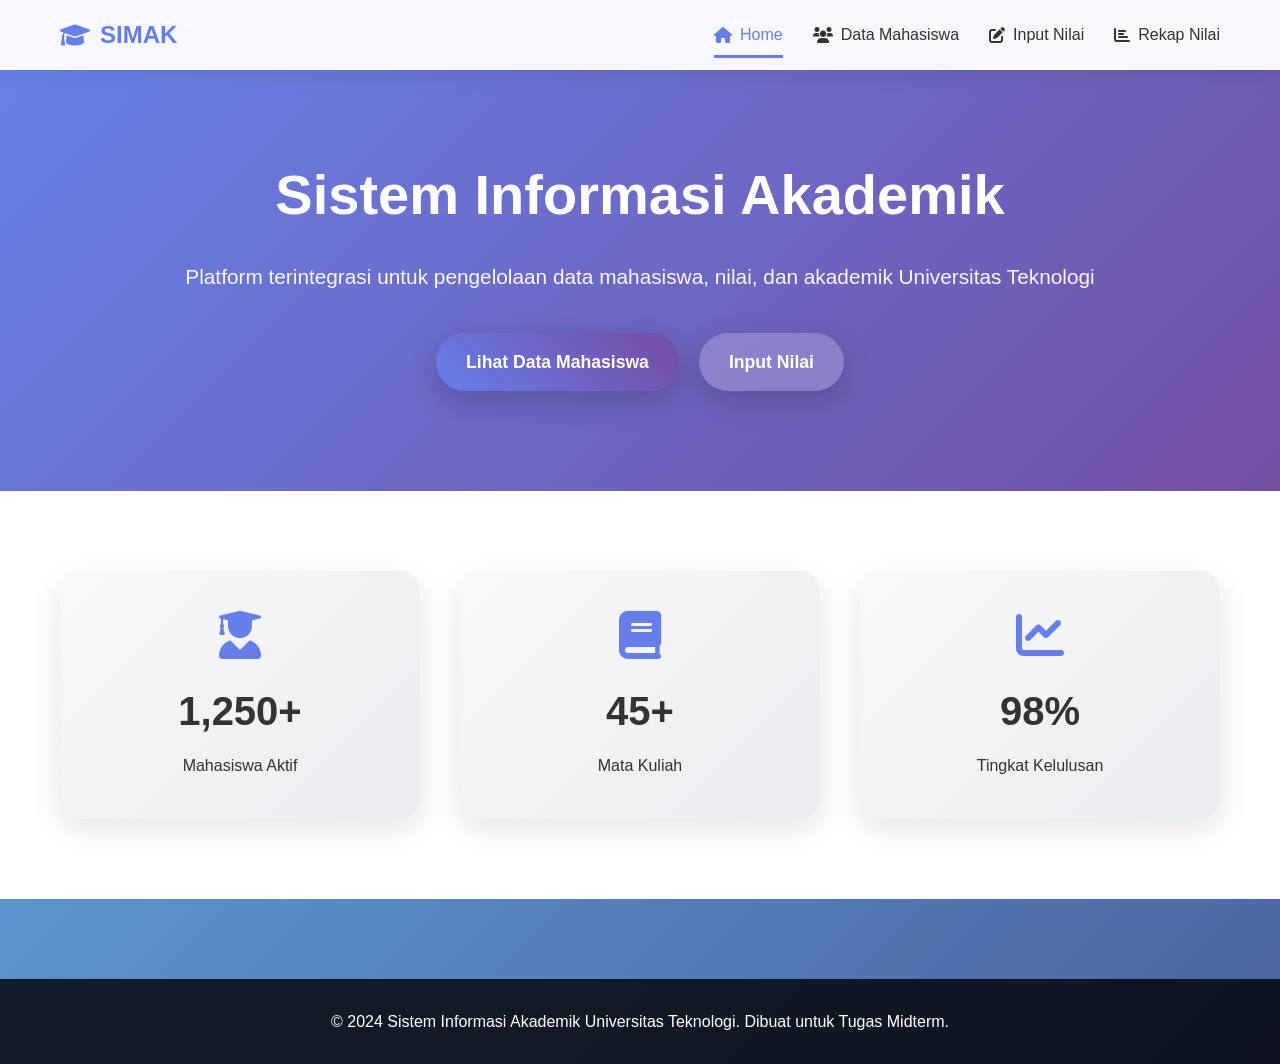
==== commit 79503bfb: "Update index.html" ====
--- a/index.html
+++ b/index.html
@@ -67,1887 +67,3 @@
     </footer>
 </body>
 </html>
-<!DOCTYPE html>
-<html lang="id">
-<head>
-    <meta charset="UTF-8">
-    <meta name="viewport" content="width=device-width, initial-scale=1.0">
-    <title>Input Nilai - SIMAK</title>
-    <link rel="stylesheet" href="style.css">
-    <link href="https://cdnjs.cloudflare.com/ajax/libs/font-awesome/6.0.0/css/all.min.css" rel="stylesheet">
-</head>
-<body>
-    <!-- Navbar -->
-    <nav class="navbar">
-        <div class="nav-container">
-            <div class="nav-logo">
-                <i class="fas fa-graduation-cap"></i>
-                SIMAK
-            </div>
-            <ul class="nav-menu">
-                <li><a href="index.html" class="nav-link"><i class="fas fa-home"></i> Home</a></li>
-                <li><a href="mahasiswa.html" class="nav-link"><i class="fas fa-users"></i> Data Mahasiswa</a></li>
-                <li><a href="input-nilai.html" class="nav-link active"><i class="fas fa-edit"></i> Input Nilai</a></li>
-                <li><a href="nilai.html" class="nav-link"><i class="fas fa-chart-bar"></i> Rekap Nilai</a></li>
-            </ul>
-        </div>
-    </nav>
-
-    <div class="container">
-        <!-- Header -->
-        <div class="page-header">
-            <h1><i class="fas fa-edit"></i> Input Nilai Mahasiswa</h1>
-            <p>Masukkan nilai UTS, UAS, dan Tugas untuk perhitungan IPS</p>
-        </div>
-
-        <!-- Alert jika tidak ada data mahasiswa -->
-        <div id="noStudentAlert" class="no-data-alert" style="display:none;">
-            <i class="fas fa-exclamation-circle"></i>
-            <div>
-                <strong>Belum ada data mahasiswa!</strong>
-                <p>Silakan tambahkan data mahasiswa terlebih dahulu sebelum menginput nilai.</p>
-                <a href="mahasiswa.html" class="btn btn-primary" style="margin-top:12px; display:inline-flex;">
-                    <i class="fas fa-users"></i> Tambah Data Mahasiswa
-                </a>
-            </div>
-        </div>
-
-        <!-- Form Input Nilai -->
-        <form class="form-container" id="nilaiForm">
-            <!-- Pilih Mahasiswa -->
-            <div class="form-section-title"><i class="fas fa-user-graduate"></i> Pilih Mahasiswa</div>
-            <div class="form-grid">
-                <div class="form-group">
-                    <label for="nimSelect"><i class="fas fa-id-card"></i> NIM Mahasiswa *</label>
-                    <select id="nimSelect" name="nim" required>
-                        <option value="">-- Pilih NIM --</option>
-                    </select>
-                    <span class="error-message" id="nimError"></span>
-                </div>
-                <div class="form-group">
-                    <label for="namaDisplay"><i class="fas fa-user"></i> Nama Mahasiswa</label>
-                    <input type="text" id="namaDisplay" name="nama" readonly placeholder="Otomatis terisi setelah pilih NIM" style="background:#f0f4ff; cursor:not-allowed;">
-                </div>
-                <div class="form-group">
-                    <label for="jurusanDisplay"><i class="fas fa-graduation-cap"></i> Jurusan</label>
-                    <input type="text" id="jurusanDisplay" readonly placeholder="Otomatis terisi" style="background:#f0f4ff; cursor:not-allowed;">
-                </div>
-            </div>
-
-            <!-- Mata Kuliah -->
-            <div class="form-section-title"><i class="fas fa-book"></i> Mata Kuliah & Nilai</div>
-            <div class="form-grid">
-                <div class="form-group">
-                    <label for="matkul"><i class="fas fa-book"></i> Mata Kuliah *</label>
-                    <select id="matkul" name="matkul" required>
-                        <option value="">Pilih Mata Kuliah</option>
-                        <option value="Pemrograman Web">Pemrograman Web (3 SKS)</option>
-                        <option value="Basis Data">Basis Data (3 SKS)</option>
-                        <option value="Algoritma">Struktur Data & Algoritma (3 SKS)</option>
-                        <option value="Jaringan">Jaringan Komputer (3 SKS)</option>
-                        <option value="AI">Kecerdasan Buatan (3 SKS)</option>
-                    </select>
-                </div>
-                <div class="form-group">
-                    <label for="uts"><i class="fas fa-clipboard-check"></i> Nilai UTS (0-100) *</label>
-                    <input type="number" id="uts" name="uts" min="0" max="100" required placeholder="0 - 100">
-                    <span class="error-message" id="utsError"></span>
-                </div>
-                <div class="form-group">
-                    <label for="uas"><i class="fas fa-file-alt"></i> Nilai UAS (0-100) *</label>
-                    <input type="number" id="uas" name="uas" min="0" max="100" required placeholder="0 - 100">
-                    <span class="error-message" id="uasError"></span>
-                </div>
-                <div class="form-group">
-                    <label for="tugas"><i class="fas fa-tasks"></i> Nilai Tugas (0-100) *</label>
-                    <input type="number" id="tugas" name="tugas" min="0" max="100" required placeholder="0 - 100">
-                    <span class="error-message" id="tugasError"></span>
-                </div>
-            </div>
-
-            <!-- Perhitungan Otomatis -->
-            <div class="calculation-section">
-                <div class="calc-item">
-                    <label>Nilai Akhir <small>(30% UTS + 40% UAS + 30% Tugas)</small>:</label>
-                    <span id="nilaiAkhir" class="highlight">0.00</span>
-                </div>
-                <div class="calc-item">
-                    <label>Grade:</label>
-                    <span id="grade" class="highlight">-</span>
-                </div>
-                <div class="calc-item">
-                    <label>Indeks (IPS):</label>
-                    <span id="indeks" class="highlight">-</span>
-                </div>
-            </div>
-
-            <!-- Tombol Submit -->
-            <div class="form-actions">
-                <button type="reset" class="btn btn-secondary" onclick="resetForm()">
-                    <i class="fas fa-undo"></i> Reset Form
-                </button>
-                <button type="submit" class="btn btn-primary">
-                    <i class="fas fa-save"></i> Simpan Nilai
-                </button>
-            </div>
-        </form>
-
-        <!-- Success Message -->
-        <div id="successMessage" class="success-message" style="display: none;">
-            <i class="fas fa-check-circle"></i>
-            <span id="successText">Data nilai berhasil disimpan!</span>
-            <a href="nilai.html" style="color:white; margin-left:15px; text-decoration:underline;">Lihat Rekap Nilai →</a>
-        </div>
-    </div>
-
-    <footer class="footer">
-        <div class="container">
-            <p>&copy; 2024 Sistem Informasi Akademik Universitas Muhammadiyah Makassar.</p>
-        </div>
-    </footer>
-
-    <style>
-        .form-section-title {
-            font-size: 1.1rem;
-            font-weight: 700;
-            color: #667eea;
-            margin-bottom: 20px;
-            margin-top: 10px;
-            display: flex;
-            align-items: center;
-            gap: 8px;
-            border-bottom: 2px solid #e8f0fe;
-            padding-bottom: 10px;
-        }
-        .no-data-alert {
-            background: #fff8e1;
-            border-left: 5px solid #ffc107;
-            border-radius: 15px;
-            padding: 25px 30px;
-            display: flex;
-            align-items: flex-start;
-            gap: 20px;
-            margin-bottom: 30px;
-            max-width: 900px;
-            margin: 0 auto 30px;
-            color: #7a5c00;
-        }
-        .no-data-alert i {
-            font-size: 2rem;
-            color: #ffc107;
-            margin-top: 3px;
-        }
-        .no-data-alert p { margin: 5px 0 0; }
-    </style>
-
-    <script>
-        // Load students from localStorage
-        const defaultStudents = [
-            { id: 1, nim: '211001234', nama: 'Budi Santoso', jurusan: 'TI' },
-            { id: 2, nim: '211001235', nama: 'Siti Aisyah', jurusan: 'SI' },
-            { id: 3, nim: '211001236', nama: 'Ahmad Fauzi', jurusan: 'TK' },
-            { id: 4, nim: '221001237', nama: 'Indah Permata', jurusan: 'TI' },
-            { id: 5, nim: '221001238', nama: 'Rizky Pratama', jurusan: 'SI' },
-            { id: 6, nim: '211001239', nama: 'Novia Sari', jurusan: 'TK' },
-            { id: 7, nim: '221001240', nama: 'Doni Setiawan', jurusan: 'TI' },
-            { id: 8, nim: '211001241', nama: 'Larasati', jurusan: 'SI' },
-            { id: 9, nim: '221001242', nama: 'Fajar Nugroho', jurusan: 'TK' },
-            { id: 10, nim: '211001243', nama: 'Melati Putri', jurusan: 'TI' }
-        ];
-
-        const jurusanMap = { TI: 'Teknik Informatika', SI: 'Sistem Informasi', TK: 'Teknik Komputer' };
-
-        let students = JSON.parse(localStorage.getItem('students')) || defaultStudents;
-
-        document.addEventListener('DOMContentLoaded', function () {
-            populateNimDropdown();
-        });
-
-        function populateNimDropdown() {
-            const nimSelect = document.getElementById('nimSelect');
-            nimSelect.innerHTML = '<option value="">-- Pilih NIM --</option>';
-
-            if (!students || students.length === 0) {
-                document.getElementById('noStudentAlert').style.display = 'flex';
-                document.getElementById('nilaiForm').style.display = 'none';
-                return;
-            }
-
-            students.forEach(s => {
-                const opt = document.createElement('option');
-                opt.value = s.nim;
-                opt.textContent = `${s.nim} - ${s.nama}`;
-                nimSelect.appendChild(opt);
-            });
-        }
-
-        // Auto-fill nama & jurusan saat pilih NIM
-        document.getElementById('nimSelect').addEventListener('change', function () {
-            const nim = this.value;
-            const student = students.find(s => s.nim === nim);
-            if (student) {
-                document.getElementById('namaDisplay').value = student.nama;
-                document.getElementById('jurusanDisplay').value = jurusanMap[student.jurusan] || student.jurusan;
-            } else {
-                document.getElementById('namaDisplay').value = '';
-                document.getElementById('jurusanDisplay').value = '';
-            }
-        });
-
-        // Real-time calculation
-        ['uts', 'uas', 'tugas'].forEach(id => {
-            document.getElementById(id).addEventListener('input', calculateNilai);
-        });
-
-        function calculateNilai() {
-            const uts = parseFloat(document.getElementById('uts').value) || 0;
-            const uas = parseFloat(document.getElementById('uas').value) || 0;
-            const tugas = parseFloat(document.getElementById('tugas').value) || 0;
-
-            const nilaiAkhir = (uts * 0.3) + (uas * 0.4) + (tugas * 0.3);
-            document.getElementById('nilaiAkhir').textContent = nilaiAkhir.toFixed(2);
-
-            const grade = getGrade(nilaiAkhir);
-            document.getElementById('grade').textContent = grade;
-            document.getElementById('indeks').textContent = getIndeks(grade).toFixed(2);
-        }
-
-        function getGrade(nilai) {
-            if (nilai >= 80) return 'A';
-            if (nilai >= 70) return 'B';
-            if (nilai >= 60) return 'C';
-            if (nilai >= 50) return 'D';
-            return 'E';
-        }
-
-        function getIndeks(grade) {
-            return { 'A': 4, 'B': 3, 'C': 2.5, 'D': 1.5, 'E': 0 }[grade] || 0;
-        }
-
-        function resetForm() {
-            document.getElementById('namaDisplay').value = '';
-            document.getElementById('jurusanDisplay').value = '';
-            document.getElementById('nilaiAkhir').textContent = '0.00';
-            document.getElementById('grade').textContent = '-';
-            document.getElementById('indeks').textContent = '-';
-        }
-
-        // Form validation & save
-        document.getElementById('nilaiForm').addEventListener('submit', function (e) {
-            e.preventDefault();
-            let isValid = true;
-
-            const nim = document.getElementById('nimSelect').value;
-            if (!nim) {
-                document.getElementById('nimError').textContent = 'Pilih NIM mahasiswa terlebih dahulu';
-                isValid = false;
-            } else {
-                document.getElementById('nimError').textContent = '';
-            }
-
-            ['uts', 'uas', 'tugas'].forEach(id => {
-                const value = parseFloat(document.getElementById(id).value);
-                if (isNaN(value) || value < 0 || value > 100) {
-                    document.getElementById(id + 'Error').textContent = 'Nilai harus 0-100';
-                    isValid = false;
-                } else {
-                    document.getElementById(id + 'Error').textContent = '';
-                }
-            });
-
-            if (!isValid) return;
-
-            // Build record
-            const student = students.find(s => s.nim === nim);
-            const uts = parseFloat(document.getElementById('uts').value);
-            const uas = parseFloat(document.getElementById('uas').value);
-            const tugas = parseFloat(document.getElementById('tugas').value);
-            const nilaiAkhir = (uts * 0.3) + (uas * 0.4) + (tugas * 0.3);
-            const grade = getGrade(nilaiAkhir);
-            const matkul = document.getElementById('matkul').value;
-
-            const record = {
-                id: Date.now(),
-                nim: student.nim,
-                nama: student.nama,
-                jurusan: student.jurusan,
-                matkul,
-                uts, uas, tugas,
-                nilaiAkhir: parseFloat(nilaiAkhir.toFixed(2)),
-                grade,
-                indeks: getIndeks(grade),
-                tanggal: new Date().toLocaleDateString('id-ID')
-            };
-
-            // Save to localStorage
-            let nilaiData = JSON.parse(localStorage.getItem('nilaiData')) || [];
-            // Cek apakah sudah ada nilai untuk NIM + matkul yang sama, kalau ada replace
-            const existingIdx = nilaiData.findIndex(n => n.nim === record.nim && n.matkul === record.matkul);
-            if (existingIdx >= 0) {
-                nilaiData[existingIdx] = record;
-            } else {
-                nilaiData.push(record);
-            }
-            localStorage.setItem('nilaiData', JSON.stringify(nilaiData));
-
-            const msg = document.getElementById('successMessage');
-            document.getElementById('successText').textContent =
-                `Nilai ${student.nama} (${matkul}) berhasil disimpan! Grade: ${grade}`;
-            msg.style.display = 'flex';
-            setTimeout(() => { msg.style.display = 'none'; }, 5000);
-
-            this.reset();
-            resetForm();
-        });
-    </script>
-</body>
-</html>
-
-<!DOCTYPE html>
-<html lang="id">
-<head>
-    <meta charset="UTF-8">
-    <meta name="viewport" content="width=device-width, initial-scale=1.0">
-    <title>Data Mahasiswa - SIMAK</title>
-    <link rel="stylesheet" href="style.css">
-    <link href="https://cdnjs.cloudflare.com/ajax/libs/font-awesome/6.0.0/css/all.min.css" rel="stylesheet">
-</head>
-<body>
-    <!-- Navbar -->
-    <nav class="navbar">
-        <div class="nav-container">
-            <div class="nav-logo">
-                <i class="fas fa-graduation-cap"></i>
-                SIMAK
-            </div>
-            <ul class="nav-menu">
-                <li><a href="index.html" class="nav-link"><i class="fas fa-home"></i> Home</a></li>
-                <li><a href="mahasiswa.html" class="nav-link active"><i class="fas fa-users"></i> Data Mahasiswa</a></li>
-                <li><a href="input-nilai.html" class="nav-link"><i class="fas fa-edit"></i> Input Nilai</a></li>
-                <li><a href="nilai.html" class="nav-link"><i class="fas fa-chart-bar"></i> Rekap Nilai</a></li>
-            </ul>
-        </div>
-    </nav>
-
-    <div class="container">
-        <!-- Header -->
-        <div class="page-header">
-            <h1><i class="fas fa-users"></i> Data Mahasiswa</h1>
-            <p>Kelola data mahasiswa secara lengkap dan terstruktur</p>
-        </div>
-
-        <!-- Notification -->
-        <div id="notification" class="notification" style="display: none;">
-            <i class="fas fa-check-circle"></i>
-            <span id="notificationText"></span>
-            <button id="closeNotification" class="close-btn">&times;</button>
-        </div>
-
-        <!-- Search & Filter -->
-        <div class="table-controls">
-            <div class="search-box">
-                <i class="fas fa-search"></i>
-                <input type="text" id="searchInput" placeholder="Cari NIM, Nama, atau Jurusan...">
-            </div>
-            <select id="filterJurusan">
-                <option value="">Semua Jurusan</option>
-                <option value="TI">Teknik Informatika</option>
-                <option value="SI">Sistem Informasi</option>
-                <option value="TK">Teknik Komputer</option>
-            </select>
-            <button class="btn btn-primary" onclick="addNewStudent()">
-                <i class="fas fa-plus"></i> Tambah Mahasiswa
-            </button>
-        </div>
-
-        <!-- Tabel Mahasiswa -->
-        <div class="table-container">
-            <table class="data-table" id="mahasiswaTable">
-                <thead>
-                    <tr>
-                        <th><i class="fas fa-hashtag"></i> No</th>
-                        <th><i class="fas fa-id-card"></i> NIM</th>
-                        <th><i class="fas fa-user"></i> Nama</th>
-                        <th><i class="fas fa-venus-mars"></i> Jenis Kelamin</th>
-                        <th><i class="fas fa-graduation-cap"></i> Jurusan</th>
-                        <th><i class="fas fa-calendar"></i> Angkatan</th>
-                        <th><i class="fas fa-phone"></i> Telepon</th>
-                        <th><i class="fas fa-cog"></i> Aksi</th>
-                    </tr>
-                </thead>
-                <tbody id="tableBody">
-                    <!-- Data akan di-generate oleh JavaScript -->
-                </tbody>
-            </table>
-        </div>
-
-        <!-- Pagination -->
-        <div class="pagination">
-            <button class="page-btn" onclick="previousPage()"><i class="fas fa-chevron-left"></i></button>
-            <span class="page-info" id="pageInfo">Halaman 1 dari 1</span>
-            <button class="page-btn" onclick="nextPage()"><i class="fas fa-chevron-right"></i></button>
-        </div>
-    </div>
-
-    <!-- Modal Tambah/Edit -->
-    <div id="studentModal" class="modal">
-        <div class="modal-content">
-            <div class="modal-header">
-                <h2 id="modalTitle">Tambah Mahasiswa Baru</h2>
-                <span class="close-modal" onclick="closeModal()">&times;</span>
-            </div>
-            <form id="studentForm">
-                <div class="form-grid">
-                    <div class="form-group">
-                        <label>NIM *</label>
-                        <input type="text" id="editNim" required pattern="[0-9]{9}">
-                    </div>
-                    <div class="form-group">
-                        <label>Nama *</label>
-                        <input type="text" id="editNama" required>
-                    </div>
-                    <div class="form-group">
-                        <label>Jenis Kelamin *</label>
-                        <select id="editJenisKelamin" required>
-                            <option value="">Pilih</option>
-                            <option value="Laki-laki">Laki-laki</option>
-                            <option value="Perempuan">Perempuan</option>
-                        </select>
-                    </div>
-                    <div class="form-group">
-                        <label>Jurusan *</label>
-                        <select id="editJurusan" required>
-                            <option value="TI">Teknik Informatika</option>
-                            <option value="SI">Sistem Informasi</option>
-                            <option value="TK">Teknik Komputer</option>
-                        </select>
-                    </div>
-                    <div class="form-group">
-                        <label>Angkatan *</label>
-                        <input type="number" id="editAngkatan" min="2010" max="2025" required>
-                    </div>
-                    <div class="form-group">
-                        <label>Telepon</label>
-                        <input type="tel" id="editTelepon">
-                    </div>
-                </div>
-                <div class="form-actions">
-                    <button type="button" class="btn btn-secondary" onclick="closeModal()">Batal</button>
-                    <button type="submit" class="btn btn-primary">Simpan</button>
-                </div>
-            </form>
-        </div>
-    </div>
-
-    <!-- Delete Confirmation Modal -->
-    <div id="deleteModal" class="modal">
-        <div class="modal-content">
-            <div class="modal-header danger">
-                <h2><i class="fas fa-exclamation-triangle"></i> Konfirmasi Hapus</h2>
-                <span class="close-modal" onclick="closeDeleteModal()">&times;</span>
-            </div>
-            <div class="modal-body">
-                <p>Apakah Anda yakin ingin menghapus mahasiswa <strong id="deleteName"></strong>?</p>
-                <p class="warning-text">Data ini tidak dapat dikembalikan!</p>
-            </div>
-            <div class="form-actions">
-                <button type="button" class="btn btn-secondary" onclick="closeDeleteModal()">Batal</button>
-                <button type="button" class="btn btn-danger" onclick="confirmDelete()">Hapus</button>
-            </div>
-        </div>
-    </div>
-
-    <footer class="footer">
-        <div class="container">
-            <p>&copy; 2024 Sistem Informasi Akademik Universitas Teknologi. <strong>FULL CRUD FUNCTIONAL!</strong></p>
-        </div>
-    </footer>
-
-    <script>
-        // Data Mahasiswa (Local Storage)
-        let students = JSON.parse(localStorage.getItem('students')) || [
-            { id: 1, nim: '211001234', nama: 'Budi Santoso', jenisKelamin: 'Laki-laki', jurusan: 'TI', angkatan: 2025, telepon: '08123456789' },
-            { id: 2, nim: '211001235', nama: 'Siti Aisyah', jenisKelamin: 'Perempuan', jurusan: 'SI', angkatan: 2025, telepon: '08123456790' },
-            { id: 3, nim: '211001236', nama: 'Ahmad Fauzi', jenisKelamin: 'Laki-laki', jurusan: 'TK', angkatan: 2025, telepon: '08123456791' },
-            { id: 4, nim: '221001237', nama: 'Indah Permata', jenisKelamin: 'Perempuan', jurusan: 'TI', angkatan: 2025, telepon: '08123456792' },
-            { id: 5, nim: '221001238', nama: 'Rizky Pratama', jenisKelamin: 'Laki-laki', jurusan: 'SI', angkatan: 2025, telepon: '08123456793' },
-            { id: 6, nim: '211001239', nama: 'Novia Sari', jenisKelamin: 'Perempuan', jurusan: 'TK', angkatan: 2025, telepon: '08123456794' },
-            { id: 7, nim: '221001240', nama: 'Doni Setiawan', jenisKelamin: 'Laki-laki', jurusan: 'TI', angkatan: 2024, telepon: '08123456795' },
-            { id: 8, nim: '211001241', nama: 'Larasati', jenisKelamin: 'Perempuan', jurusan: 'SI', angkatan: 2025, telepon: '08123456796' },
-            { id: 9, nim: '221001242', nama: 'Fajar Nugroho', jenisKelamin: 'Laki-laki', jurusan: 'TK', angkatan: 2025, telepon: '08123456797' },
-            { id: 10, nim: '211001243', nama: 'Melati Putri', jenisKelamin: 'Perempuan', jurusan: 'TI', angkatan: 2025, telepon: '08123456798' }
-        ];
-
-        let currentPage = 1;
-        const itemsPerPage = 5;
-        let editingId = null;
-
-        // Initialize
-        document.addEventListener('DOMContentLoaded', function() {
-            saveData();
-            renderTable();
-            setupEventListeners();
-        });
-
-        // Render Table
-        function renderTable() {
-            const tbody = document.getElementById('tableBody');
-            const startIndex = (currentPage - 1) * itemsPerPage;
-            const endIndex = startIndex + itemsPerPage;
-            const paginatedStudents = students.slice(startIndex, endIndex);
-            
-            tbody.innerHTML = '';
-            
-            paginatedStudents.forEach((student, index) => {
-                const row = document.createElement('tr');
-                row.innerHTML = `
-                    <td>${startIndex + index + 1}</td>
-                    <td>${student.nim}</td>
-                    <td class="editable" data-field="nama" data-id="${student.id}">${student.nama}</td>
-                    <td>${student.jenisKelamin}</td>
-                    <td>${student.jurusan}</td>
-                    <td>${student.angkatan}</td>
-                    <td>${student.telepon || '-'}</td>
-                    <td>
-                        <button class="btn-icon edit" onclick="editStudent(${student.id})" title="Edit">
-                            <i class="fas fa-edit"></i>
-                        </button>
-                        <button class="btn-icon delete" onclick="showDeleteModal(${student.id}, '${student.nama}')" title="Hapus">
-                            <i class="fas fa-trash"></i>
-                        </button>
-                    </td>
-                `;
-                tbody.appendChild(row);
-            });
-            
-            updatePagination();
-            makeEditable();
-        }
-
-        // Make cells editable (double-click nama)
-        function makeEditable() {
-            const editableCells = document.querySelectorAll('.editable');
-            editableCells.forEach(cell => {
-                cell.addEventListener('dblclick', function() {
-                    if (editingId) return; // Only one edit at a time
-                    
-                    const studentId = parseInt(this.dataset.id);
-                    const field = this.dataset.field;
-                    editingId = studentId;
-                    
-                    const originalValue = this.textContent;
-                    const input = document.createElement('input');
-                    input.type = 'text';
-                    input.value = originalValue;
-                    input.className = 'edit-input';
-                    input.style.width = '200px';
-                    
-                    this.textContent = '';
-                    this.appendChild(input);
-                    input.focus();
-                    input.select();
-                    
-                    input.addEventListener('blur', function() {
-                        const newValue = this.value.trim();
-                        updateStudentField(studentId, field, newValue || originalValue);
-                        this.parentElement.textContent = newValue || originalValue;
-                        editingId = null;
-                    });
-                    
-                    input.addEventListener('keypress', function(e) {
-                        if (e.key === 'Enter') {
-                            this.blur();
-                        }
-                    });
-                });
-            });
-        }
-
-        // Update single field
-        function updateStudentField(id, field, value) {
-            const student = students.find(s => s.id === id);
-            if (student) {
-                student[field] = value;
-                saveData();
-                showNotification(`Data ${field} berhasil diupdate!`);
-            }
-        }
-
-        // Edit Student (Full Modal)
-        function editStudent(id) {
-            const student = students.find(s => s.id === id);
-            if (!student) return;
-            
-            editingId = id;
-            document.getElementById('modalTitle').textContent = 'Edit Mahasiswa';
-            document.getElementById('editNim').value = student.nim;
-            document.getElementById('editNama').value = student.nama;
-            document.getElementById('editJenisKelamin').value = student.jenisKelamin;
-            document.getElementById('editJurusan').value = student.jurusan;
-            document.getElementById('editAngkatan').value = student.angkatan;
-            document.getElementById('editTelepon').value = student.telepon || '';
-            
-            document.getElementById('studentModal').style.display = 'flex';
-        }
-
-        // Add New Student
-        function addNewStudent() {
-            editingId = 'new';
-            document.getElementById('modalTitle').textContent = 'Tambah Mahasiswa Baru';
-            document.getElementById('studentForm').reset();
-            document.getElementById('studentModal').style.display = 'flex';
-        }
-
-        // Modal Form Submit
-        document.getElementById('studentForm').addEventListener('submit', function(e) {
-            e.preventDefault();
-            
-            const nim = document.getElementById('editNim').value;
-            const nama = document.getElementById('editNama').value;
-            const jenisKelamin = document.getElementById('editJenisKelamin').value;
-            const jurusan = document.getElementById('editJurusan').value;
-            const angkatan = document.getElementById('editAngkatan').value;
-            const telepon = document.getElementById('editTelepon').value;
-            
-            if (editingId === 'new') {
-                // Add new
-                const newId = Math.max(...students.map(s => s.id)) + 1;
-                students.push({
-                    id: newId,
-                    nim, nama, jenisKelamin, jurusan, angkatan: parseInt(angkatan), telepon
-                });
-                showNotification('Mahasiswa baru berhasil ditambahkan!');
-            } else {
-                // Update existing
-                const student = students.find(s => s.id == editingId);
-                if (student) {
-                    student.nim = nim;
-                    student.nama = nama;
-                    student.jenisKelamin = jenisKelamin;
-                    student.jurusan = jurusan;
-                    student.angkatan = parseInt(angkatan);
-                    student.telepon = telepon;
-                    showNotification('Data mahasiswa berhasil diupdate!');
-                }
-            }
-            
-            saveData();
-            renderTable();
-            closeModal();
-        });
-
-        // Delete Functions
-        let deleteId = null;
-        function showDeleteModal(id, name) {
-            deleteId = id;
-            document.getElementById('deleteName').textContent = name;
-            document.getElementById('deleteModal').style.display = 'flex';
-        }
-
-        function confirmDelete() {
-            students = students.filter(s => s.id !== deleteId);
-            saveData();
-            renderTable();
-            closeDeleteModal();
-            showNotification('Mahasiswa berhasil dihapus!');
-        }
-
-        function closeDeleteModal() {
-            document.getElementById('deleteModal').style.display = 'none';
-            deleteId = null;
-        }
-
-        // Modal Controls
-        function closeModal() {
-            document.getElementById('studentModal').style.display = 'none';
-            editingId = null;
-        }
-
-        // Pagination
-        function updatePagination() {
-            const totalPages = Math.ceil(students.length / itemsPerPage);
-            document.getElementById('pageInfo').textContent = `Halaman ${currentPage} dari ${totalPages}`;
-        }
-
-        function previousPage() {
-            if (currentPage > 1) {
-                currentPage--;
-                renderTable();
-            }
-        }
-
-        function nextPage() {
-            const totalPages = Math.ceil(students.length / itemsPerPage);
-            if (currentPage < totalPages) {
-                currentPage++;
-                renderTable();
-            }
-        }
-
-        // Search & Filter
-        document.getElementById('searchInput').addEventListener('keyup', function() {
-            filterTable();
-        });
-
-        document.getElementById('filterJurusan').addEventListener('change', function() {
-            filterTable();
-        });
-
-        function filterTable() {
-            const searchValue = document.getElementById('searchInput').value.toLowerCase();
-            const jurusanFilter = document.getElementById('filterJurusan').value.toLowerCase();
-            
-            // Reset to page 1 on filter
-            currentPage = 1;
-            
-            // Filter students
-            let filteredStudents = students.filter(student => {
-                const matchesSearch = student.nim.toLowerCase().includes(searchValue) ||
-                                    student.nama.toLowerCase().includes(searchValue) ||
-                                    student.jurusan.toLowerCase().includes(searchValue);
-                const matchesJurusan = !jurusanFilter || student.jurusan.toLowerCase().includes(jurusanFilter);
-                return matchesSearch && matchesJurusan;
-            });
-            
-            // Temporary override for filtered data
-            renderFilteredTable(filteredStudents);
-        }
-
-        function renderFilteredTable(filteredStudents) {
-            const tbody = document.getElementById('tableBody');
-            const startIndex = (currentPage - 1) * itemsPerPage;
-            const endIndex = startIndex + itemsPerPage;
-            const paginated = filteredStudents.slice(startIndex, endIndex);
-            
-            tbody.innerHTML = '';
-            paginated.forEach((student, index) => {
-                const row = document.createElement('tr');
-                row.innerHTML = `
-                    <td>${startIndex + index + 1}</td>
-                    <td>${student.nim}</td>
-                    <td class="editable" data-field="nama" data-id="${student.id}">${student.nama}</td>
-                    <td>${student.jenisKelamin}</td>
-                    <td>${student.jurusan}</td>
-                    <td>${student.angkatan}</td>
-                    <td>${student.telepon || '-'}</td>
-                    <td>
-                        <button class="btn-icon edit" onclick="editStudent(${student.id})">
-                            <i class="fas fa-edit"></i>
-                        </button>
-                        <button class="btn-icon delete" onclick="showDeleteModal(${student.id}, '${student.nama}')">
-                            <i class="fas fa-trash"></i>
-                        </button>
-                    </td>
-                `;
-                tbody.appendChild(row);
-            });
-            
-            makeEditable();
-            updatePaginationFiltered(filteredStudents.length);
-        }
-
-        function updatePaginationFiltered(filteredCount) {
-            const totalPages = Math.ceil(filteredCount / itemsPerPage);
-            document.getElementById('pageInfo').textContent = `Hasil: ${filteredCount} | Halaman ${currentPage} dari ${totalPages}`;
-        }
-
-        // Local Storage
-        function saveData() {
-            localStorage.setItem('students', JSON.stringify(students));
-        }
-
-        // Notifications
-        function showNotification(message) {
-            const notification = document.getElementById('notification');
-            document.getElementById('notificationText').textContent = message;
-            notification.style.display = 'flex';
-            notification.className = 'notification success';
-            setTimeout(() => {
-                notification.style.display = 'none';
-            }, 3000);
-        }
-
-        document.getElementById('closeNotification').addEventListener('click', function() {
-            document.getElementById('notification').style.display = 'none';
-        });
-
-        // Event Listeners
-        function setupEventListeners() {
-            // Close modals on outside click
-            window.onclick = function(event) {
-                const studentModal = document.getElementById('studentModal');
-                const deleteModal = document.getElementById('deleteModal');
-                
-                if (event.target === studentModal) closeModal();
-                if (event.target === deleteModal) closeDeleteModal();
-            }
-        }
-    </script>
-</body>
-</html>
-<!DOCTYPE html>
-<html lang="id">
-<head>
-    <meta charset="UTF-8">
-    <meta name="viewport" content="width=device-width, initial-scale=1.0">
-    <title>Rekap Nilai - SIMAK</title>
-    <link rel="stylesheet" href="style.css">
-    <link href="https://cdnjs.cloudflare.com/ajax/libs/font-awesome/6.0.0/css/all.min.css" rel="stylesheet">
-    <style>
-        /* Grade badges */
-        .badge {
-            display: inline-block;
-            padding: 4px 14px;
-            border-radius: 50px;
-            font-weight: 700;
-            font-size: 0.9rem;
-            letter-spacing: 0.5px;
-        }
-        .badge-A { background: #d4edda; color: #155724; }
-        .badge-B { background: #cce5ff; color: #004085; }
-        .badge-C { background: #fff3cd; color: #856404; }
-        .badge-D { background: #fde8d0; color: #7a3e00; }
-        .badge-E { background: #f8d7da; color: #721c24; }
-
-        /* Summary cards */
-        .summary-grid {
-            display: grid;
-            grid-template-columns: repeat(auto-fit, minmax(180px, 1fr));
-            gap: 20px;
-            margin-bottom: 35px;
-        }
-        .summary-card {
-            background: white;
-            border-radius: 18px;
-            padding: 24px 20px;
-            text-align: center;
-            box-shadow: 0 8px 25px rgba(0,0,0,0.09);
-            transition: transform 0.3s ease;
-        }
-        .summary-card:hover { transform: translateY(-6px); }
-        .summary-card .card-icon {
-            font-size: 2rem;
-            margin-bottom: 10px;
-        }
-        .summary-card .card-value {
-            font-size: 1.9rem;
-            font-weight: 800;
-            color: #667eea;
-            line-height: 1;
-        }
-        .summary-card .card-label {
-            font-size: 0.85rem;
-            color: #888;
-            margin-top: 6px;
-        }
-
-        /* Empty state */
-        .empty-state {
-            text-align: center;
-            padding: 70px 20px;
-            color: #aaa;
-        }
-        .empty-state i { font-size: 4rem; margin-bottom: 20px; display: block; }
-        .empty-state h3 { font-size: 1.5rem; color: #666; margin-bottom: 10px; }
-        .empty-state p { margin-bottom: 25px; }
-
-        /* Filter bar */
-        .filter-bar {
-            display: flex;
-            gap: 15px;
-            flex-wrap: wrap;
-            align-items: center;
-            margin-bottom: 25px;
-        }
-        .filter-bar select, .filter-bar input {
-            padding: 12px 18px;
-            border: 2px solid #e9ecef;
-            border-radius: 50px;
-            font-size: 0.95rem;
-            transition: border-color 0.3s;
-            background: white;
-        }
-        .filter-bar select:focus, .filter-bar input:focus {
-            outline: none;
-            border-color: #667eea;
-        }
-        .filter-bar .search-wrap {
-            position: relative;
-            flex: 1;
-            min-width: 220px;
-        }
-        .filter-bar .search-wrap input {
-            width: 100%;
-            padding-left: 44px;
-        }
-        .filter-bar .search-wrap i {
-            position: absolute;
-            left: 16px;
-            top: 50%;
-            transform: translateY(-50%);
-            color: #aaa;
-        }
-
-        /* Table nilai akhir column color */
-        .nilai-cell { font-weight: 700; }
-        .nilai-high { color: #28a745; }
-        .nilai-mid  { color: #fd7e14; }
-        .nilai-low  { color: #dc3545; }
-
-        .btn-sm {
-            padding: 6px 12px;
-            font-size: 0.85rem;
-            border-radius: 8px;
-        }
-
-        .section-head {
-            display: flex;
-            justify-content: space-between;
-            align-items: center;
-            margin-bottom: 20px;
-            flex-wrap: wrap;
-            gap: 15px;
-        }
-        .section-head h2 {
-            font-size: 1.3rem;
-            color: #333;
-            display: flex;
-            align-items: center;
-            gap: 8px;
-        }
-        .total-badge {
-            background: #e8f0fe;
-            color: #667eea;
-            padding: 5px 14px;
-            border-radius: 50px;
-            font-size: 0.85rem;
-            font-weight: 600;
-        }
-
-        /* Print-friendly */
-        @media print {
-            .navbar, .filter-bar, .form-actions, .btn, footer { display: none !important; }
-            body { background: white !important; }
-            .table-container { box-shadow: none; }
-        }
-    </style>
-</head>
-<body>
-    <!-- Navbar -->
-    <nav class="navbar">
-        <div class="nav-container">
-            <div class="nav-logo">
-                <i class="fas fa-graduation-cap"></i>
-                SIMAK
-            </div>
-            <ul class="nav-menu">
-                <li><a href="index.html" class="nav-link"><i class="fas fa-home"></i> Home</a></li>
-                <li><a href="mahasiswa.html" class="nav-link"><i class="fas fa-users"></i> Data Mahasiswa</a></li>
-                <li><a href="input-nilai.html" class="nav-link"><i class="fas fa-edit"></i> Input Nilai</a></li>
-                <li><a href="nilai.html" class="nav-link active"><i class="fas fa-chart-bar"></i> Rekap Nilai</a></li>
-            </ul>
-        </div>
-    </nav>
-
-    <div class="container">
-        <!-- Header -->
-        <div class="page-header">
-            <h1><i class="fas fa-chart-bar"></i> Rekap Nilai Mahasiswa</h1>
-            <p>Tampilan keseluruhan nilai yang telah diinput per mahasiswa</p>
-        </div>
-
-        <!-- Summary Cards -->
-        <div class="summary-grid" id="summaryGrid">
-            <div class="summary-card">
-                <div class="card-icon">📋</div>
-                <div class="card-value" id="totalEntries">0</div>
-                <div class="card-label">Total Data Nilai</div>
-            </div>
-            <div class="summary-card">
-                <div class="card-icon">👤</div>
-                <div class="card-value" id="totalMahasiswa">0</div>
-                <div class="card-label">Mahasiswa Dinilai</div>
-            </div>
-            <div class="summary-card">
-                <div class="card-icon">📊</div>
-                <div class="card-value" id="avgNilai">0.00</div>
-                <div class="card-label">Rata-rata Nilai</div>
-            </div>
-            <div class="summary-card">
-                <div class="card-icon">🏆</div>
-                <div class="card-value" id="gradeACount">0</div>
-                <div class="card-label">Mahasiswa Grade A</div>
-            </div>
-            <div class="summary-card">
-                <div class="card-icon">⚠️</div>
-                <div class="card-value" id="gradeECount">0</div>
-                <div class="card-label">Mahasiswa Grade E</div>
-            </div>
-        </div>
-
-        <!-- Filter Bar -->
-        <div class="filter-bar">
-            <div class="search-wrap">
-                <i class="fas fa-search"></i>
-                <input type="text" id="searchInput" placeholder="Cari NIM atau Nama...">
-            </div>
-            <select id="filterMatkul">
-                <option value="">Semua Mata Kuliah</option>
-                <option value="Pemrograman Web">Pemrograman Web</option>
-                <option value="Basis Data">Basis Data</option>
-                <option value="Algoritma">Struktur Data & Algoritma</option>
-                <option value="Jaringan">Jaringan Komputer</option>
-                <option value="AI">Kecerdasan Buatan</option>
-            </select>
-            <select id="filterGrade">
-                <option value="">Semua Grade</option>
-                <option value="A">Grade A</option>
-                <option value="B">Grade B</option>
-                <option value="C">Grade C</option>
-                <option value="D">Grade D</option>
-                <option value="E">Grade E</option>
-            </select>
-            <button class="btn btn-secondary btn-sm" onclick="window.print()">
-                <i class="fas fa-print"></i> Cetak
-            </button>
-            <a href="input-nilai.html" class="btn btn-primary btn-sm">
-                <i class="fas fa-plus"></i> Input Nilai Baru
-            </a>
-        </div>
-
-        <!-- Section header + count -->
-        <div class="section-head">
-            <h2><i class="fas fa-table"></i> Daftar Nilai</h2>
-            <span class="total-badge" id="showingCount">Menampilkan 0 data</span>
-        </div>
-
-        <!-- Table -->
-        <div class="table-container" id="tableWrapper">
-            <!-- Empty state shown when no data -->
-            <div class="empty-state" id="emptyState">
-                <i class="fas fa-inbox"></i>
-                <h3>Belum Ada Data Nilai</h3>
-                <p>Data nilai akan muncul di sini setelah Anda menginput nilai mahasiswa.</p>
-                <a href="input-nilai.html" class="btn btn-primary">
-                    <i class="fas fa-edit"></i> Input Nilai Sekarang
-                </a>
-            </div>
-
-            <table class="data-table" id="nilaiTable" style="display:none;">
-                <thead>
-                    <tr>
-                        <th><i class="fas fa-hashtag"></i> No</th>
-                        <th><i class="fas fa-id-card"></i> NIM</th>
-                        <th><i class="fas fa-user"></i> Nama</th>
-                        <th><i class="fas fa-graduation-cap"></i> Jurusan</th>
-                        <th><i class="fas fa-book"></i> Mata Kuliah</th>
-                        <th><i class="fas fa-clipboard-check"></i> UTS</th>
-                        <th><i class="fas fa-file-alt"></i> UAS</th>
-                        <th><i class="fas fa-tasks"></i> Tugas</th>
-                        <th><i class="fas fa-calculator"></i> Nilai Akhir</th>
-                        <th><i class="fas fa-medal"></i> Grade</th>
-                        <th><i class="fas fa-star"></i> Indeks</th>
-                        <th><i class="fas fa-calendar"></i> Tanggal</th>
-                        <th><i class="fas fa-cog"></i> Aksi</th>
-                    </tr>
-                </thead>
-                <tbody id="tableBody"></tbody>
-            </table>
-        </div>
-
-        <!-- Pagination -->
-        <div class="pagination" id="paginationWrap" style="margin-top:20px; display:none;">
-            <button class="page-btn" onclick="changePage(-1)"><i class="fas fa-chevron-left"></i></button>
-            <span class="page-info" id="pageInfo">Halaman 1 dari 1</span>
-            <button class="page-btn" onclick="changePage(1)"><i class="fas fa-chevron-right"></i></button>
-        </div>
-    </div>
-
-    <!-- Delete Confirm Modal -->
-    <div id="deleteModal" class="modal">
-        <div class="modal-content">
-            <div class="modal-header danger">
-                <h2><i class="fas fa-exclamation-triangle"></i> Konfirmasi Hapus</h2>
-                <span class="close-modal" onclick="closeDelete()">&times;</span>
-            </div>
-            <div class="modal-body">
-                <p>Hapus data nilai <strong id="deleteLabel"></strong>?</p>
-                <p class="warning-text">Data ini tidak dapat dikembalikan!</p>
-            </div>
-            <div class="form-actions">
-                <button class="btn btn-secondary" onclick="closeDelete()">Batal</button>
-                <button class="btn btn-danger" onclick="confirmDelete()">Hapus</button>
-            </div>
-        </div>
-    </div>
-
-    <footer class="footer">
-        <div class="container">
-            <p>&copy; 2024 Sistem Informasi Akademik Universitas Muhammadiyah Makassar.</p>
-        </div>
-    </footer>
-
-    <script>
-        const jurusanMap = { TI: 'Teknik Informatika', SI: 'Sistem Informasi', TK: 'Teknik Komputer' };
-        let nilaiData = [];
-        let filteredData = [];
-        let currentPage = 1;
-        const itemsPerPage = 8;
-        let deleteId = null;
-
-        document.addEventListener('DOMContentLoaded', function () {
-            loadData();
-            renderAll();
-
-            document.getElementById('searchInput').addEventListener('input', applyFilter);
-            document.getElementById('filterMatkul').addEventListener('change', applyFilter);
-            document.getElementById('filterGrade').addEventListener('change', applyFilter);
-        });
-
-        function loadData() {
-            nilaiData = JSON.parse(localStorage.getItem('nilaiData')) || [];
-        }
-
-        function renderAll() {
-            applyFilter();
-            renderSummary();
-        }
-
-        function renderSummary() {
-            document.getElementById('totalEntries').textContent = nilaiData.length;
-            const uniqueNim = [...new Set(nilaiData.map(n => n.nim))];
-            document.getElementById('totalMahasiswa').textContent = uniqueNim.length;
-            const avg = nilaiData.length
-                ? (nilaiData.reduce((s, n) => s + n.nilaiAkhir, 0) / nilaiData.length).toFixed(2)
-                : '0.00';
-            document.getElementById('avgNilai').textContent = avg;
-            document.getElementById('gradeACount').textContent = nilaiData.filter(n => n.grade === 'A').length;
-            document.getElementById('gradeECount').textContent = nilaiData.filter(n => n.grade === 'E').length;
-        }
-
-        function applyFilter() {
-            const search = document.getElementById('searchInput').value.toLowerCase();
-            const matkul = document.getElementById('filterMatkul').value;
-            const grade  = document.getElementById('filterGrade').value;
-
-            filteredData = nilaiData.filter(n => {
-                const matchSearch = n.nim.toLowerCase().includes(search) || n.nama.toLowerCase().includes(search);
-                const matchMatkul = !matkul || n.matkul === matkul;
-                const matchGrade  = !grade  || n.grade === grade;
-                return matchSearch && matchMatkul && matchGrade;
-            });
-
-            currentPage = 1;
-            renderTable();
-        }
-
-        function renderTable() {
-            const tbody = document.getElementById('tableBody');
-            const table = document.getElementById('nilaiTable');
-            const empty = document.getElementById('emptyState');
-            const pag   = document.getElementById('paginationWrap');
-
-            if (filteredData.length === 0) {
-                table.style.display = 'none';
-                empty.style.display = 'block';
-                pag.style.display = 'none';
-                document.getElementById('showingCount').textContent = 'Menampilkan 0 data';
-                return;
-            }
-
-            empty.style.display = 'none';
-            table.style.display = 'table';
-
-            const start = (currentPage - 1) * itemsPerPage;
-            const end   = start + itemsPerPage;
-            const page  = filteredData.slice(start, end);
-            const totalPages = Math.ceil(filteredData.length / itemsPerPage);
-
-            tbody.innerHTML = '';
-            page.forEach((n, idx) => {
-                const jurusan = jurusanMap[n.jurusan] || n.jurusan;
-                const naClass = n.nilaiAkhir >= 70 ? 'nilai-high' : n.nilaiAkhir >= 50 ? 'nilai-mid' : 'nilai-low';
-                const row = document.createElement('tr');
-                row.innerHTML = `
-                    <td>${start + idx + 1}</td>
-                    <td><strong>${n.nim}</strong></td>
-                    <td>${n.nama}</td>
-                    <td><small>${jurusan}</small></td>
-                    <td>${n.matkul}</td>
-                    <td>${n.uts}</td>
-                    <td>${n.uas}</td>
-                    <td>${n.tugas}</td>
-                    <td class="nilai-cell ${naClass}">${n.nilaiAkhir.toFixed(2)}</td>
-                    <td><span class="badge badge-${n.grade}">${n.grade}</span></td>
-                    <td>${n.indeks.toFixed(2)}</td>
-                    <td><small>${n.tanggal || '-'}</small></td>
-                    <td>
-                        <button class="btn-icon delete" onclick="showDelete(${n.id}, '${n.nama} - ${n.matkul}')" title="Hapus">
-                            <i class="fas fa-trash"></i>
-                        </button>
-                    </td>
-                `;
-                tbody.appendChild(row);
-            });
-
-            document.getElementById('pageInfo').textContent = `Halaman ${currentPage} dari ${totalPages}`;
-            document.getElementById('showingCount').textContent = `Menampilkan ${filteredData.length} data`;
-            pag.style.display = totalPages > 1 ? 'flex' : 'none';
-        }
-
-        function changePage(dir) {
-            const totalPages = Math.ceil(filteredData.length / itemsPerPage);
-            currentPage = Math.max(1, Math.min(totalPages, currentPage + dir));
-            renderTable();
-        }
-
-        // Delete
-        function showDelete(id, label) {
-            deleteId = id;
-            document.getElementById('deleteLabel').textContent = label;
-            document.getElementById('deleteModal').style.display = 'flex';
-        }
-
-        function confirmDelete() {
-            nilaiData = nilaiData.filter(n => n.id !== deleteId);
-            localStorage.setItem('nilaiData', JSON.stringify(nilaiData));
-            closeDelete();
-            renderAll();
-        }
-
-        function closeDelete() {
-            document.getElementById('deleteModal').style.display = 'none';
-            deleteId = null;
-        }
-
-        window.onclick = function (e) {
-            const m = document.getElementById('deleteModal');
-            if (e.target === m) closeDelete();
-        };
-    </script>
-</body>
-</html>
-
-/* Reset & Base */
-* {
-    margin: 0;
-    padding: 0;
-    box-sizing: border-box;
-}
-
-body {
-    font-family: 'Segoe UI', Tahoma, Geneva, Verdana, sans-serif;
-    line-height: 1.6;
-    color: #333;
-    background: linear-gradient(135deg, #66b5ea 0%, #4b62a2 100%);
-    min-height: 100vh;
-}
-
-/* Container */
-.container {
-    max-width: 1200px;
-    margin: 0 auto;
-    padding: 0 20px;
-}
-
-/* Navbar */
-.navbar {
-    background: rgba(255, 255, 255, 0.95);
-    backdrop-filter: blur(10px);
-    box-shadow: 0 2px 20px rgba(0,0,0,0.1);
-    position: fixed;
-    top: 0;
-    width: 100%;
-    z-index: 1000;
-}
-
-.nav-container {
-    max-width: 1200px;
-    margin: 0 auto;
-    padding: 0 20px;
-    display: flex;
-    justify-content: space-between;
-    align-items: center;
-    height: 70px;
-}
-
-.nav-logo {
-    font-size: 1.5rem;
-    font-weight: bold;
-    color: #667eea;
-    display: flex;
-    align-items: center;
-    gap: 10px;
-}
-
-.nav-menu {
-    display: flex;
-    list-style: none;
-    gap: 30px;
-}
-
-.nav-link {
-    text-decoration: none;
-    color: #333;
-    font-weight: 500;
-    padding: 10px 0;
-    position: relative;
-    display: flex;
-    align-items: center;
-    gap: 8px;
-    transition: all 0.3s ease;
-}
-
-.nav-link:hover,
-.nav-link.active {
-    color: #667eea;
-}
-
-.nav-link.active::after {
-    content: '';
-    position: absolute;
-    bottom: 0;
-    left: 0;
-    width: 100%;
-    height: 3px;
-    background: #667eea;
-}
-
-/* Hero Section */
-.hero {
-    background: linear-gradient(135deg, rgba(102, 126, 234, 0.9), rgba(118, 75, 162, 0.9));
-    color: white;
-    padding: 150px 0 100px;
-    text-align: center;
-}
-
-.hero-content h1 {
-    font-size: 3.5rem;
-    margin-bottom: 20px;
-    font-weight: 700;
-}
-
-.hero-content p {
-    font-size: 1.3rem;
-    margin-bottom: 40px;
-    opacity: 0.95;
-}
-
-.hero-buttons {
-    display: flex;
-    gap: 20px;
-    justify-content: center;
-    flex-wrap: wrap;
-}
-
-/* Buttons */
-.btn {
-    padding: 15px 30px;
-    border: none;
-    border-radius: 50px;
-    font-size: 1.1rem;
-    font-weight: 600;
-    text-decoration: none;
-    display: inline-flex;
-    align-items: center;
-    gap: 10px;
-    cursor: pointer;
-    transition: all 0.3s ease;
-    box-shadow: 0 10px 30px rgba(0,0,0,0.2);
-}
-
-.btn-primary {
-    background: linear-gradient(45deg, #667eea, #764ba2);
-    color: white;
-}
-
-.btn-primary:hover {
-    transform: translateY(-3px);
-    box-shadow: 0 15px 40px rgba(102, 126, 234, 0.4);
-}
-
-.btn-secondary {
-    background: rgba(255,255,255,0.2);
-    color: white;
-    backdrop-filter: blur(10px);
-}
-
-.btn-secondary:hover {
-    background: rgba(255,255,255,0.3);
-    transform: translateY(-3px);
-}
-
-.btn-icon {
-    padding: 8px 12px;
-    border: none;
-    border-radius: 8px;
-    background: #f8f9fa;
-    color: #666;
-    cursor: pointer;
-    transition: all 0.3s ease;
-    margin: 0 2px;
-}
-
-.btn-icon:hover {
-    background: #667eea;
-    color: white;
-    transform: scale(1.1);
-}
-
-.edit { background: #28a745; color: white; }
-.delete { background: #dc3545; color: white; }
-
-/* Stats Section */
-.stats {
-    padding: 80px 0;
-    background: white;
-}
-
-.stats-grid {
-    display: grid;
-    grid-template-columns: repeat(auto-fit, minmax(250px, 1fr));
-    gap: 40px;
-}
-
-.stat-card {
-    text-align: center;
-    padding: 40px 20px;
-    background: linear-gradient(135deg, #f8f9fa, #e9ecef);
-    border-radius: 20px;
-    box-shadow: 0 10px 30px rgba(0,0,0,0.1);
-    transition: transform 0.3s ease;
-}
-
-.stat-card:hover {
-    transform: translateY(-10px);
-}
-
-.stat-card i {
-    font-size: 3rem;
-    color: #667eea;
-    margin-bottom: 20px;
-}
-
-.stat-card h3 {
-    font-size: 2.5rem;
-    color: #333;
-    margin-bottom: 10px;
-}
-
-/* Page Header */
-.page-header {
-    text-align: center;
-    margin: 120px 0 60px;
-    color: white;
-}
-
-.page-header h1 {
-    font-size: 2.8rem;
-    margin-bottom: 15px;
-    display: flex;
-    align-items: center;
-    justify-content: center;
-    gap: 15px;
-}
-
-/* Table Controls */
-.table-controls {
-    display: flex;
-    gap: 20px;
-    margin-bottom: 30px;
-    flex-wrap: wrap;
-    align-items: center;
-}
-
-.search-box {
-    position: relative;
-    flex: 1;
-    min-width: 300px;
-}
-
-.search-box input {
-    width: 100%;
-    padding: 15px 20px 15px 50px;
-    border: 2px solid #e9ecef;
-    border-radius: 50px;
-    font-size: 1rem;
-    transition: all 0.3s ease;
-}
-
-.search-box input:focus {
-    outline: none;
-    border-color: #667eea;
-    box-shadow: 0 0 0 3px rgba(102, 126, 234, 0.1);
-}
-
-.search-box i {
-    position: absolute;
-    left: 20px;
-    top: 50%;
-    transform: translateY(-50%);
-    color: #999;
-}
-
-/* Table */
-.table-container {
-    background: white;
-    border-radius: 20px;
-    box-shadow: 0 20px 60px rgba(0,0,0,0.1);
-    overflow: hidden;
-    margin-bottom: 30px;
-}
-
-.data-table {
-    width: 100%;
-    border-collapse: collapse;
-}
-
-.data-table th,
-.data-table td {
-    padding: 20px 15px;
-    text-align: left;
-    border-bottom: 1px solid #f8f9fa;
-}
-
-.data-table th {
-    background: linear-gradient(135deg, #667eea, #764ba2);
-    color: white;
-    font-weight: 600;
-    text-transform: uppercase;
-    font-size: 0.9rem;
-    letter-spacing: 1px;
-}
-
-.data-table tbody tr {
-    transition: all 0.3s ease;
-}
-
-.data-table tbody tr:hover {
-    background: #f8f9ff;
-    transform: scale(1.01);
-}
-
-.data-table tbody td {
-    font-weight: 500;
-}
-
-/* Pagination */
-.pagination {
-    display: flex;
-    justify-content: center;
-    align-items: center;
-    gap: 15px;
-}
-
-.page-btn {
-    padding: 12px 18px;
-    border: 2px solid #667eea;
-    background: white;
-    color: #667eea;
-    border-radius: 50px;
-    cursor: pointer;
-    transition: all 0.3s ease;
-}
-
-.page-btn:hover {
-    background: #667eea;
-    color: white;
-}
-
-/* Form */
-.form-container {
-    background: white;
-    padding: 50px;
-    border-radius: 25px;
-    box-shadow: 0 25px 70px rgba(0,0,0,0.15);
-    max-width: 900px;
-    margin: 0 auto 50px;
-}
-
-.form-grid {
-    display: grid;
-    grid-template-columns: repeat(auto-fit, minmax(280px, 1fr));
-    gap: 30px;
-    margin-bottom: 40px;
-}
-
-.form-group {
-    display: flex;
-    flex-direction: column;
-}
-
-.form-group label {
-    font-weight: 600;
-    margin-bottom: 10px;
-    color: #333;
-    display: flex;
-    align-items: center;
-    gap: 8px;
-}
-
-.form-group input,
-.form-group select {
-    padding: 18px 20px;
-    border: 2px solid #e9ecef;
-    border-radius: 15px;
-    font-size: 1rem;
-    transition: all 0.3s ease;
-}
-
-.form-group input:focus,
-.form-group select:focus {
-    outline: none;
-    border-color: #667eea;
-    box-shadow: 0 0 0 3px rgba(102, 126, 234, 0.1);
-}
-
-.error-message {
-    color: #dc3545;
-    font-size: 0.9rem;
-    margin-top: 5px;
-    min-height: 20px;
-}
-
-/* Calculation Section */
-.calculation-section {
-    background: linear-gradient(135deg, #f8f9ff, #e8f0fe);
-    padding: 30px;
-    border-radius: 20px;
-    margin-bottom: 40px;
-    display: grid;
-    grid-template-columns: repeat(auto-fit, minmax(250px, 1fr));
-    gap: 20px;
-}
-
-.calc-item {
-    display: flex;
-    flex-direction: column;
-    gap: 10px;
-}
-
-.highlight {
-    font-size: 1.5rem;
-    font-weight: bold;
-    color: #667eea;
-}
-
-/* Form Actions */
-.form-actions {
-    display: flex;
-    gap: 20px;
-    justify-content: center;
-    flex-wrap: wrap;
-}
-
-/* Success Message */
-.success-message {
-    background: linear-gradient(135deg, #28a745, #20c997);
-    color: white;
-    padding: 20px 30px;
-    border-radius: 15px;
-    margin: 20px auto;
-    max-width: 600px;
-    display: flex;
-    align-items: center;
-    gap: 15px;
-    box-shadow: 0 10px 30px rgba(40, 167, 69, 0.3);
-    animation: slideIn 0.5s ease;
-}
-
-@keyframes slideIn {
-    from {
-        opacity: 0;
-        transform: translateY(-20px);
-    }
-    to {
-        opacity: 1;
-        transform: translateY(0);
-    }
-}
-
-/* Footer */
-.footer {
-    background: rgba(0,0,0,0.8);
-    color: white;
-    text-align: center;
-    padding: 30px 0;
-    margin-top: 80px;
-}
-
-/* Responsive */
-@media (max-width: 768px) {
-    .nav-menu {
-        gap: 15px;
-    }
-    
-    .hero-content h1 {
-        font-size: 2.5rem;
-    }
-    
-    .form-grid {
-        grid-template-columns: 1fr;
-    }
-    
-    .table-controls {
-        flex-direction: column;
-        align-items: stretch;
-    }
-    
-    .search-box {
-        min-width: auto;
-    }
-    
-    .hero-buttons {
-        flex-direction: column;
-        align-items: center;
-    }
-    
-    .form-container {
-        padding: 30px 20px;
-    }
-}
-
-@media (max-width: 480px) {
-    .nav-container {
-        flex-direction: column;
-        gap: 15px;
-        height: auto;
-        padding: 15px 20px;
-    }
-    
-    .page-header h1 {
-        font-size: 2rem;
-    }
-}
-/* === TAMBAHAN UNTUK MODAL & EDIT (PASTE DI AKHIR style.css) === */
-.notification {
-    position: fixed;
-    top: 100px;
-    right: 20px;
-    background: linear-gradient(135deg, #28a745, #20c997);
-    color: white;
-    padding: 20px 30px;
-    border-radius: 15px;
-    box-shadow: 0 15px 40px rgba(40, 167, 69, 0.4);
-    z-index: 2000;
-    display: flex;
-    align-items: center;
-    gap: 15px;
-    font-weight: 600;
-    animation: slideInRight 0.4s ease;
-}
-
-@keyframes slideInRight {
-    from { transform: translateX(100%); opacity: 0; }
-    to { transform: translateX(0); opacity: 1; }
-}
-
-.close-btn {
-    background: none;
-    border: none;
-    font-size: 1.5rem;
-    color: white;
-    cursor: pointer;
-    margin-left: auto;
-}
-
-.modal {
-    display: none;
-    position: fixed;
-    top: 0;
-    left: 0;
-    width: 100%;
-    height: 100%;
-    background: rgba(0,0,0,0.7);
-    backdrop-filter: blur(5px);
-    z-index: 1500;
-    align-items: center;
-    justify-content: center;
-    padding: 20px;
-}
-
-.modal-content {
-    background: white;
-    border-radius: 25px;
-    max-width: 600px;
-    width: 100%;
-    max-height: 90vh;
-    overflow-y: auto;
-    box-shadow: 0 30px 80px rgba(0,0,0,0.3);
-    animation: modalSlideIn 0.3s ease;
-}
-
-@keyframes modalSlideIn {
-    from { transform: scale(0.8) translateY(-20px); opacity: 0; }
-    to { transform: scale(1) translateY(0); opacity: 1; }
-}
-
-.modal-header {
-    padding: 30px 30px 20px;
-    border-bottom: 1px solid #eee;
-    display: flex;
-    align-items: center;
-    justify-content: space-between;
-}
-
-.modal-header.danger {
-    background: linear-gradient(135deg, #dc3545, #c82333);
-    color: white;
-    border-radius: 25px 25px 0 0;
-}
-
-.modal-header h2 {
-    margin: 0;
-    display: flex;
-    align-items: center;
-    gap: 10px;
-}
-
-.close-modal {
-    font-size: 2rem;
-    color: #999;
-    cursor: pointer;
-    line-height: 1;
-    transition: color 0.3s ease;
-}
-
-.close-modal:hover { color: #333; }
-
-.modal-body {
-    padding: 0 30px 30px;
-}
-
-.warning-text {
-    background: #fff3cd;
-    color: #856404;
-    padding: 15px;
-    border-radius: 10px;
-    border-left: 4px solid #ffc107;
-    margin: 20px 0;
-}
-
-.btn-danger {
-    background: linear-gradient(135deg, #dc3545, #c82333);
-    color: white;
-    border: none;
-}
-
-.btn-danger:hover {
-    transform: translateY(-2px);
-    box-shadow: 0 10px 25px rgba(220, 53, 69, 0.4);
-}
-
-.edit-input {
-    border: 2px solid #667eea;
-    border-radius: 8px;
-    padding: 8px 12px;
-    font-size: 1rem;
-    background: #f8f9ff;
-    transition: all 0.3s ease;
-}
-
-.edit-input:focus {
-    outline: none;
-    box-shadow: 0 0 0 3px rgba(102, 126, 234, 0.2);
-    transform: scale(1.02);
-}
--- a/style.css
+++ b/style.css
@@ -0,0 +1,623 @@
+/* Reset & Base */
+* {
+    margin: 0;
+    padding: 0;
+    box-sizing: border-box;
+}
+
+body {
+    font-family: 'Segoe UI', Tahoma, Geneva, Verdana, sans-serif;
+    line-height: 1.6;
+    color: #333;
+    background: linear-gradient(135deg, #66b5ea 0%, #4b62a2 100%);
+    min-height: 100vh;
+}
+
+/* Container */
+.container {
+    max-width: 1200px;
+    margin: 0 auto;
+    padding: 0 20px;
+}
+
+/* Navbar */
+.navbar {
+    background: rgba(255, 255, 255, 0.95);
+    backdrop-filter: blur(10px);
+    box-shadow: 0 2px 20px rgba(0,0,0,0.1);
+    position: fixed;
+    top: 0;
+    width: 100%;
+    z-index: 1000;
+}
+
+.nav-container {
+    max-width: 1200px;
+    margin: 0 auto;
+    padding: 0 20px;
+    display: flex;
+    justify-content: space-between;
+    align-items: center;
+    height: 70px;
+}
+
+.nav-logo {
+    font-size: 1.5rem;
+    font-weight: bold;
+    color: #667eea;
+    display: flex;
+    align-items: center;
+    gap: 10px;
+}
+
+.nav-menu {
+    display: flex;
+    list-style: none;
+    gap: 30px;
+}
+
+.nav-link {
+    text-decoration: none;
+    color: #333;
+    font-weight: 500;
+    padding: 10px 0;
+    position: relative;
+    display: flex;
+    align-items: center;
+    gap: 8px;
+    transition: all 0.3s ease;
+}
+
+.nav-link:hover,
+.nav-link.active {
+    color: #667eea;
+}
+
+.nav-link.active::after {
+    content: '';
+    position: absolute;
+    bottom: 0;
+    left: 0;
+    width: 100%;
+    height: 3px;
+    background: #667eea;
+}
+
+/* Hero Section */
+.hero {
+    background: linear-gradient(135deg, rgba(102, 126, 234, 0.9), rgba(118, 75, 162, 0.9));
+    color: white;
+    padding: 150px 0 100px;
+    text-align: center;
+}
+
+.hero-content h1 {
+    font-size: 3.5rem;
+    margin-bottom: 20px;
+    font-weight: 700;
+}
+
+.hero-content p {
+    font-size: 1.3rem;
+    margin-bottom: 40px;
+    opacity: 0.95;
+}
+
+.hero-buttons {
+    display: flex;
+    gap: 20px;
+    justify-content: center;
+    flex-wrap: wrap;
+}
+
+/* Buttons */
+.btn {
+    padding: 15px 30px;
+    border: none;
+    border-radius: 50px;
+    font-size: 1.1rem;
+    font-weight: 600;
+    text-decoration: none;
+    display: inline-flex;
+    align-items: center;
+    gap: 10px;
+    cursor: pointer;
+    transition: all 0.3s ease;
+    box-shadow: 0 10px 30px rgba(0,0,0,0.2);
+}
+
+.btn-primary {
+    background: linear-gradient(45deg, #667eea, #764ba2);
+    color: white;
+}
+
+.btn-primary:hover {
+    transform: translateY(-3px);
+    box-shadow: 0 15px 40px rgba(102, 126, 234, 0.4);
+}
+
+.btn-secondary {
+    background: rgba(255,255,255,0.2);
+    color: white;
+    backdrop-filter: blur(10px);
+}
+
+.btn-secondary:hover {
+    background: rgba(255,255,255,0.3);
+    transform: translateY(-3px);
+}
+
+.btn-icon {
+    padding: 8px 12px;
+    border: none;
+    border-radius: 8px;
+    background: #f8f9fa;
+    color: #666;
+    cursor: pointer;
+    transition: all 0.3s ease;
+    margin: 0 2px;
+}
+
+.btn-icon:hover {
+    background: #667eea;
+    color: white;
+    transform: scale(1.1);
+}
+
+.edit { background: #28a745; color: white; }
+.delete { background: #dc3545; color: white; }
+
+/* Stats Section */
+.stats {
+    padding: 80px 0;
+    background: white;
+}
+
+.stats-grid {
+    display: grid;
+    grid-template-columns: repeat(auto-fit, minmax(250px, 1fr));
+    gap: 40px;
+}
+
+.stat-card {
+    text-align: center;
+    padding: 40px 20px;
+    background: linear-gradient(135deg, #f8f9fa, #e9ecef);
+    border-radius: 20px;
+    box-shadow: 0 10px 30px rgba(0,0,0,0.1);
+    transition: transform 0.3s ease;
+}
+
+.stat-card:hover {
+    transform: translateY(-10px);
+}
+
+.stat-card i {
+    font-size: 3rem;
+    color: #667eea;
+    margin-bottom: 20px;
+}
+
+.stat-card h3 {
+    font-size: 2.5rem;
+    color: #333;
+    margin-bottom: 10px;
+}
+
+/* Page Header */
+.page-header {
+    text-align: center;
+    margin: 120px 0 60px;
+    color: white;
+}
+
+.page-header h1 {
+    font-size: 2.8rem;
+    margin-bottom: 15px;
+    display: flex;
+    align-items: center;
+    justify-content: center;
+    gap: 15px;
+}
+
+/* Table Controls */
+.table-controls {
+    display: flex;
+    gap: 20px;
+    margin-bottom: 30px;
+    flex-wrap: wrap;
+    align-items: center;
+}
+
+.search-box {
+    position: relative;
+    flex: 1;
+    min-width: 300px;
+}
+
+.search-box input {
+    width: 100%;
+    padding: 15px 20px 15px 50px;
+    border: 2px solid #e9ecef;
+    border-radius: 50px;
+    font-size: 1rem;
+    transition: all 0.3s ease;
+}
+
+.search-box input:focus {
+    outline: none;
+    border-color: #667eea;
+    box-shadow: 0 0 0 3px rgba(102, 126, 234, 0.1);
+}
+
+.search-box i {
+    position: absolute;
+    left: 20px;
+    top: 50%;
+    transform: translateY(-50%);
+    color: #999;
+}
+
+/* Table */
+.table-container {
+    background: white;
+    border-radius: 20px;
+    box-shadow: 0 20px 60px rgba(0,0,0,0.1);
+    overflow: hidden;
+    margin-bottom: 30px;
+}
+
+.data-table {
+    width: 100%;
+    border-collapse: collapse;
+}
+
+.data-table th,
+.data-table td {
+    padding: 20px 15px;
+    text-align: left;
+    border-bottom: 1px solid #f8f9fa;
+}
+
+.data-table th {
+    background: linear-gradient(135deg, #667eea, #764ba2);
+    color: white;
+    font-weight: 600;
+    text-transform: uppercase;
+    font-size: 0.9rem;
+    letter-spacing: 1px;
+}
+
+.data-table tbody tr {
+    transition: all 0.3s ease;
+}
+
+.data-table tbody tr:hover {
+    background: #f8f9ff;
+    transform: scale(1.01);
+}
+
+.data-table tbody td {
+    font-weight: 500;
+}
+
+/* Pagination */
+.pagination {
+    display: flex;
+    justify-content: center;
+    align-items: center;
+    gap: 15px;
+}
+
+.page-btn {
+    padding: 12px 18px;
+    border: 2px solid #667eea;
+    background: white;
+    color: #667eea;
+    border-radius: 50px;
+    cursor: pointer;
+    transition: all 0.3s ease;
+}
+
+.page-btn:hover {
+    background: #667eea;
+    color: white;
+}
+
+/* Form */
+.form-container {
+    background: white;
+    padding: 50px;
+    border-radius: 25px;
+    box-shadow: 0 25px 70px rgba(0,0,0,0.15);
+    max-width: 900px;
+    margin: 0 auto 50px;
+}
+
+.form-grid {
+    display: grid;
+    grid-template-columns: repeat(auto-fit, minmax(280px, 1fr));
+    gap: 30px;
+    margin-bottom: 40px;
+}
+
+.form-group {
+    display: flex;
+    flex-direction: column;
+}
+
+.form-group label {
+    font-weight: 600;
+    margin-bottom: 10px;
+    color: #333;
+    display: flex;
+    align-items: center;
+    gap: 8px;
+}
+
+.form-group input,
+.form-group select {
+    padding: 18px 20px;
+    border: 2px solid #e9ecef;
+    border-radius: 15px;
+    font-size: 1rem;
+    transition: all 0.3s ease;
+}
+
+.form-group input:focus,
+.form-group select:focus {
+    outline: none;
+    border-color: #667eea;
+    box-shadow: 0 0 0 3px rgba(102, 126, 234, 0.1);
+}
+
+.error-message {
+    color: #dc3545;
+    font-size: 0.9rem;
+    margin-top: 5px;
+    min-height: 20px;
+}
+
+/* Calculation Section */
+.calculation-section {
+    background: linear-gradient(135deg, #f8f9ff, #e8f0fe);
+    padding: 30px;
+    border-radius: 20px;
+    margin-bottom: 40px;
+    display: grid;
+    grid-template-columns: repeat(auto-fit, minmax(250px, 1fr));
+    gap: 20px;
+}
+
+.calc-item {
+    display: flex;
+    flex-direction: column;
+    gap: 10px;
+}
+
+.highlight {
+    font-size: 1.5rem;
+    font-weight: bold;
+    color: #667eea;
+}
+
+/* Form Actions */
+.form-actions {
+    display: flex;
+    gap: 20px;
+    justify-content: center;
+    flex-wrap: wrap;
+}
+
+/* Success Message */
+.success-message {
+    background: linear-gradient(135deg, #28a745, #20c997);
+    color: white;
+    padding: 20px 30px;
+    border-radius: 15px;
+    margin: 20px auto;
+    max-width: 600px;
+    display: flex;
+    align-items: center;
+    gap: 15px;
+    box-shadow: 0 10px 30px rgba(40, 167, 69, 0.3);
+    animation: slideIn 0.5s ease;
+}
+
+@keyframes slideIn {
+    from {
+        opacity: 0;
+        transform: translateY(-20px);
+    }
+    to {
+        opacity: 1;
+        transform: translateY(0);
+    }
+}
+
+/* Footer */
+.footer {
+    background: rgba(0,0,0,0.8);
+    color: white;
+    text-align: center;
+    padding: 30px 0;
+    margin-top: 80px;
+}
+
+/* Responsive */
+@media (max-width: 768px) {
+    .nav-menu {
+        gap: 15px;
+    }
+    
+    .hero-content h1 {
+        font-size: 2.5rem;
+    }
+    
+    .form-grid {
+        grid-template-columns: 1fr;
+    }
+    
+    .table-controls {
+        flex-direction: column;
+        align-items: stretch;
+    }
+    
+    .search-box {
+        min-width: auto;
+    }
+    
+    .hero-buttons {
+        flex-direction: column;
+        align-items: center;
+    }
+    
+    .form-container {
+        padding: 30px 20px;
+    }
+}
+
+@media (max-width: 480px) {
+    .nav-container {
+        flex-direction: column;
+        gap: 15px;
+        height: auto;
+        padding: 15px 20px;
+    }
+    
+    .page-header h1 {
+        font-size: 2rem;
+    }
+}
+/* === TAMBAHAN UNTUK MODAL & EDIT (PASTE DI AKHIR style.css) === */
+.notification {
+    position: fixed;
+    top: 100px;
+    right: 20px;
+    background: linear-gradient(135deg, #28a745, #20c997);
+    color: white;
+    padding: 20px 30px;
+    border-radius: 15px;
+    box-shadow: 0 15px 40px rgba(40, 167, 69, 0.4);
+    z-index: 2000;
+    display: flex;
+    align-items: center;
+    gap: 15px;
+    font-weight: 600;
+    animation: slideInRight 0.4s ease;
+}
+
+@keyframes slideInRight {
+    from { transform: translateX(100%); opacity: 0; }
+    to { transform: translateX(0); opacity: 1; }
+}
+
+.close-btn {
+    background: none;
+    border: none;
+    font-size: 1.5rem;
+    color: white;
+    cursor: pointer;
+    margin-left: auto;
+}
+
+.modal {
+    display: none;
+    position: fixed;
+    top: 0;
+    left: 0;
+    width: 100%;
+    height: 100%;
+    background: rgba(0,0,0,0.7);
+    backdrop-filter: blur(5px);
+    z-index: 1500;
+    align-items: center;
+    justify-content: center;
+    padding: 20px;
+}
+
+.modal-content {
+    background: white;
+    border-radius: 25px;
+    max-width: 600px;
+    width: 100%;
+    max-height: 90vh;
+    overflow-y: auto;
+    box-shadow: 0 30px 80px rgba(0,0,0,0.3);
+    animation: modalSlideIn 0.3s ease;
+}
+
+@keyframes modalSlideIn {
+    from { transform: scale(0.8) translateY(-20px); opacity: 0; }
+    to { transform: scale(1) translateY(0); opacity: 1; }
+}
+
+.modal-header {
+    padding: 30px 30px 20px;
+    border-bottom: 1px solid #eee;
+    display: flex;
+    align-items: center;
+    justify-content: space-between;
+}
+
+.modal-header.danger {
+    background: linear-gradient(135deg, #dc3545, #c82333);
+    color: white;
+    border-radius: 25px 25px 0 0;
+}
+
+.modal-header h2 {
+    margin: 0;
+    display: flex;
+    align-items: center;
+    gap: 10px;
+}
+
+.close-modal {
+    font-size: 2rem;
+    color: #999;
+    cursor: pointer;
+    line-height: 1;
+    transition: color 0.3s ease;
+}
+
+.close-modal:hover { color: #333; }
+
+.modal-body {
+    padding: 0 30px 30px;
+}
+
+.warning-text {
+    background: #fff3cd;
+    color: #856404;
+    padding: 15px;
+    border-radius: 10px;
+    border-left: 4px solid #ffc107;
+    margin: 20px 0;
+}
+
+.btn-danger {
+    background: linear-gradient(135deg, #dc3545, #c82333);
+    color: white;
+    border: none;
+}
+
+.btn-danger:hover {
+    transform: translateY(-2px);
+    box-shadow: 0 10px 25px rgba(220, 53, 69, 0.4);
+}
+
+.edit-input {
+    border: 2px solid #667eea;
+    border-radius: 8px;
+    padding: 8px 12px;
+    font-size: 1rem;
+    background: #f8f9ff;
+    transition: all 0.3s ease;
+}
+
+.edit-input:focus {
+    outline: none;
+    box-shadow: 0 0 0 3px rgba(102, 126, 234, 0.2);
+    transform: scale(1.02);
+}
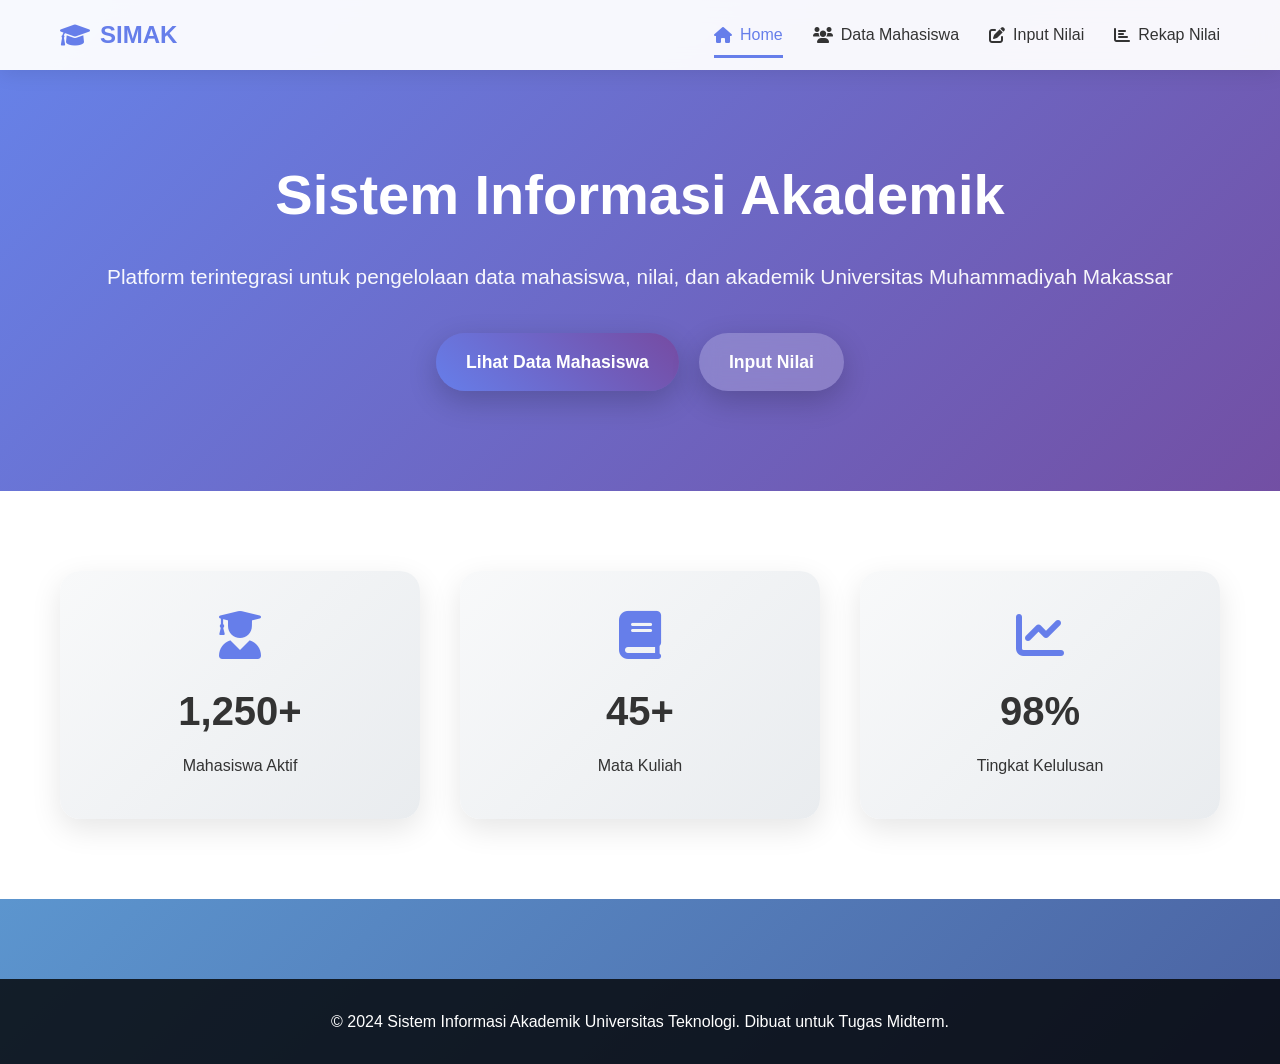
==== commit 53b753d8: "Update index.html" ====
--- a/index.html
+++ b/index.html
@@ -28,7 +28,7 @@
     <section class="hero">
         <div class="hero-content">
             <h1>Sistem Informasi Akademik</h1>
-            <p>Platform terintegrasi untuk pengelolaan data mahasiswa, nilai, dan akademik Universitas Teknologi</p>
+            <p>Platform terintegrasi untuk pengelolaan data mahasiswa, nilai, dan akademik Universitas Muhammadiyah Makassar</p>
             <div class="hero-buttons">
                 <a href="mahasiswa.html" class="btn btn-primary">Lihat Data Mahasiswa</a>
                 <a href="input-nilai.html" class="btn btn-secondary">Input Nilai</a>
